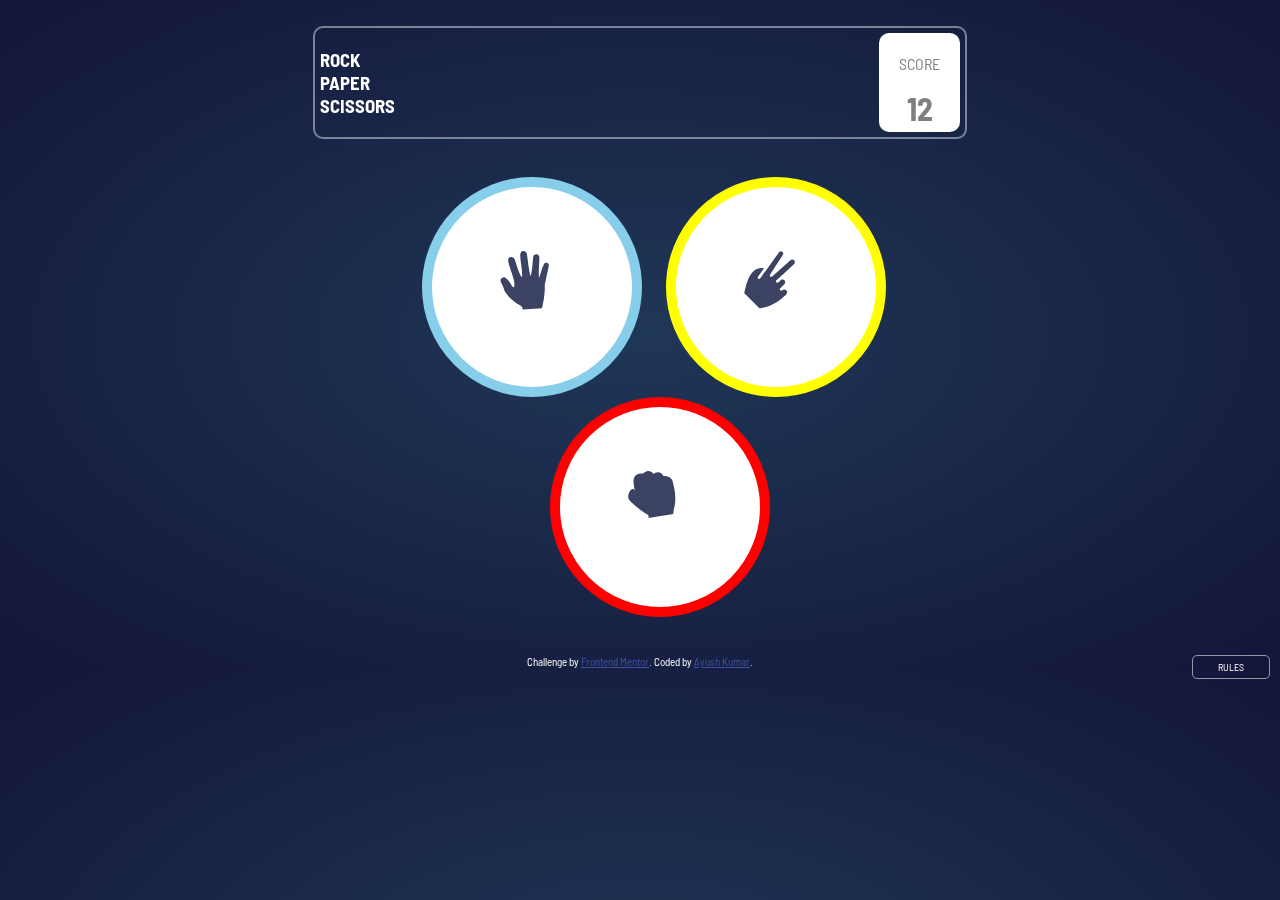
==== index.html @ 45ecbb99 "initial file" ====
<!DOCTYPE html>
<html lang="en">

<head>
  <meta charset="UTF-8">
  <meta name="viewport" content="width=device-width, initial-scale=1.0">
  <!-- displays site properly based on user's device -->

  <link rel="icon" type="image/png" sizes="32x32" href="./images/favicon-32x32.png">

  <title>Frontend Mentor | Rock, Paper, Scissors</title>

  <!-- Feel free to remove these styles or customise in your own stylesheet 👍 -->

  <!-- <link href="https://cdn.jsdelivr.net/npm/bootstrap@5.0.2/dist/css/bootstrap.min.css" rel="stylesheet"
    integrity="sha384-EVSTQN3/azprG1Anm3QDgpJLIm9Nao0Yz1ztcQTwFspd3yD65VohhpuuCOmLASjC" crossorigin="anonymous"> -->

  <link rel="stylesheet" href="css/styles.css">

  <!-- gooogle font -->
  <link rel="preconnect" href="https://fonts.googleapis.com">
  <link rel="preconnect" href="https://fonts.gstatic.com" crossorigin>
  <link href="https://fonts.googleapis.com/css2?family=Barlow+Semi+Condensed:wght@600;700&display=swap"
    rel="stylesheet">
</head>

<body>

  <header class="">
    <div class="score-board">

      <div class="">
        <h3>ROCK</h3>
        <h3>PAPER</h3>
        <h3>SCISSORS</h3>
      </div>

      <div class="">
        <div class="score-box">
          <p>SCORE</p>
          <h1>12</h1>
        </div>
      </div>

    </div>
  </header>

  <section id="mid-area" class="step1">
    <div class="text">
      <span class="you-text">YOU PICKED</span>
      <span class="house-text">THE HOUSE PICKED</span>
    </div>
    <div id="text-win-lose">
      <h2 class="disabled win-text">YOU WIN</h2>
      <h2 class="disabled lose-text">YOU LOSE</h2>
      <h2 class="btn" type="button">PLAY AGAIN</h2>
    </div>

    <div id="paper" class="forUser paper-pos paper-cir circle-size-1">
      <span class="icon-img">
        <svg xmlns="http://www.w3.org/2000/svg" width="49" height="59">
          <path fill="#3B4262"
            d="M47.125 11.832a2.922 2.922 0 00-1.232-.198c-.57.04-1.029.271-1.302.65-1.604 2.248-2.919 6.493-3.979 9.905-.486 1.577-1.14 3.688-1.612 4.69-.493-2.807.064-13.09.28-17.05l.003-.064c.15-2.751.17-3.234.138-3.446-.238-1.509-.843-2.5-1.799-2.943-.966-.45-2.22-.25-3.572.563-.677.41-.865 1.816-1.446 8.19l-.002.028c-.32 3.502-1.058 11.566-1.965 12.91-1.023-1.88-2.431-12.555-3.039-17.176-.425-3.236-.673-5.094-.84-5.655-.35-1.176-1.83-2.176-3.295-2.232-1.22-.06-2.22.56-2.698 1.638-.894.995-.578 4.292.41 12.102.47 3.718 1.44 11.395.83 12.257-1.219-.133-3.31-4.942-6.215-14.299-.816-2.62-1.068-3.408-1.318-3.753-.494-1.202-2.172-2.129-3.676-2.024a3.183 3.183 0 00-.377.049c-.787.156-2.584.881-2.2 4.226 1.06 4.637 2.213 8.041 3.331 11.346l.023.066c.669 1.98 1.302 3.85 1.89 5.925 1.385 4.9.846 7.94.84 7.975-.046.312-.143.503-.288.57a.556.556 0 01-.195.045c-.44.03-1.098-.26-1.437-.45-.776-1.482-4.636-8.544-8.134-9.524l-.126-.037-.127.012c-1.283.121-2.226.606-2.803 1.441-.914 1.32-.535 3.002-.444 3.34l.052.12c.028.051 2.834 5.165 3.268 7.544.374 2.04 2.311 4.25 3.869 6.026l.064.073c.508.58.946 1.083 1.292 1.548 4.519 4.713 11.665 8.677 11.723 8.71.892.657 1.387 1.293 1.44 1.84a.798.798 0 01-.16.58l-.155.162.988.96 18.853-1.324.804-3.684c2.486-10.402 1.967-19.272 1.958-19.33.01-.327.706-3.483 1.266-6.033l.017-.065c1.117-5.08 2.505-11.4 2.772-13.803.116-1.028-.542-1.972-1.675-2.401z" />
        </svg>
      </span>
    </div>
    <div id="scissor" class="forUser scissor-pos scissor-cir circle-size-1">
      <span class="icon-img">
        <svg xmlns="http://www.w3.org/2000/svg" width="51" height="58">
          <path fill="#3B4262"
            d="M13.971 25.702l6.012-8.415c-2.499-.415-7.088-.507-10.846 3.235C3.212 26.421.812 39.163.312 42.248L15.37 57.24c2.711-.232 14.713-1.827 26.279-13.34.122-.249 2.94-2.321.636-4.614-1.1-1.095-2.919-1.074-4.042.044-.572.57-1.461.577-2.021.02-.56-.557-.552-1.443.02-2.012l4.087-4.069c2.076-2.067.119-5.555-2.78-4.717l-3.345 2.851c-.611.53-1.52.439-2.022-.14-.519-.597-.408-1.503.183-2.013 11.687-10.208 9.98-8.979 17.5-15.995 2.809-2.329-.725-6.447-3.493-4.09L28.182 25.45c-.529.448-1.34.457-1.86-.02-.601-.517-.615-1.262-.222-1.85L38.787 3.944c1.854-2.5-1.795-5.277-3.749-2.757L16.28 27.307c-.452.65-1.364.8-1.985.345a1.377 1.377 0 01-.323-1.95z" />
        </svg>
      </span>
    </div>
    <div id="rock" class="forUser rock-pos rock-cir circle-size-1">
      <span class="icon-img">
        <svg xmlns="http://www.w3.org/2000/svg" width="48" height="48">
          <path fill="#3B4262"
            d="M45.06 12.22c-.642-8.096-9.734-7.269-9.734-7.269-3.837-6.765-9.832-1.865-9.832-1.865-4.606-6.63-10.38-.486-10.38-.486-9.957-1.074-9.571 7.066-9.571 7.066-.234 2.588 1.403 10.593 1.403 10.593-1.477-4.614-4.68-.784-4.68-.784-3.94 6.078-.975 9.405-.975 9.405 5.33 6.246 16.688 13.743 16.688 13.743 4.113 2.356 2.373 4.457 2.373 4.457l24.876-4.11.571-4.718c3.782-11.436-.739-26.032-.739-26.032z" />
        </svg>
      </span>
    </div>

    <!-- for computer choice -->
    <div class="disabled dark-cir step-2-right"></div>

    <div id="paper-c" class="forCom disabled paper-cir circle-size-2">
      <span class="icon-img-2">
        <svg xmlns="http://www.w3.org/2000/svg" width="49" height="59">
          <path fill="#3B4262"
            d="M47.125 11.832a2.922 2.922 0 00-1.232-.198c-.57.04-1.029.271-1.302.65-1.604 2.248-2.919 6.493-3.979 9.905-.486 1.577-1.14 3.688-1.612 4.69-.493-2.807.064-13.09.28-17.05l.003-.064c.15-2.751.17-3.234.138-3.446-.238-1.509-.843-2.5-1.799-2.943-.966-.45-2.22-.25-3.572.563-.677.41-.865 1.816-1.446 8.19l-.002.028c-.32 3.502-1.058 11.566-1.965 12.91-1.023-1.88-2.431-12.555-3.039-17.176-.425-3.236-.673-5.094-.84-5.655-.35-1.176-1.83-2.176-3.295-2.232-1.22-.06-2.22.56-2.698 1.638-.894.995-.578 4.292.41 12.102.47 3.718 1.44 11.395.83 12.257-1.219-.133-3.31-4.942-6.215-14.299-.816-2.62-1.068-3.408-1.318-3.753-.494-1.202-2.172-2.129-3.676-2.024a3.183 3.183 0 00-.377.049c-.787.156-2.584.881-2.2 4.226 1.06 4.637 2.213 8.041 3.331 11.346l.023.066c.669 1.98 1.302 3.85 1.89 5.925 1.385 4.9.846 7.94.84 7.975-.046.312-.143.503-.288.57a.556.556 0 01-.195.045c-.44.03-1.098-.26-1.437-.45-.776-1.482-4.636-8.544-8.134-9.524l-.126-.037-.127.012c-1.283.121-2.226.606-2.803 1.441-.914 1.32-.535 3.002-.444 3.34l.052.12c.028.051 2.834 5.165 3.268 7.544.374 2.04 2.311 4.25 3.869 6.026l.064.073c.508.58.946 1.083 1.292 1.548 4.519 4.713 11.665 8.677 11.723 8.71.892.657 1.387 1.293 1.44 1.84a.798.798 0 01-.16.58l-.155.162.988.96 18.853-1.324.804-3.684c2.486-10.402 1.967-19.272 1.958-19.33.01-.327.706-3.483 1.266-6.033l.017-.065c1.117-5.08 2.505-11.4 2.772-13.803.116-1.028-.542-1.972-1.675-2.401z" />
        </svg>
      </span>
    </div>
    <div id="scissor-c" class="forCom disabled scissor-cir circle-size-2">
      <span class="icon-img-2">
        <svg xmlns="http://www.w3.org/2000/svg" width="51" height="58">
          <path fill="#3B4262"
            d="M13.971 25.702l6.012-8.415c-2.499-.415-7.088-.507-10.846 3.235C3.212 26.421.812 39.163.312 42.248L15.37 57.24c2.711-.232 14.713-1.827 26.279-13.34.122-.249 2.94-2.321.636-4.614-1.1-1.095-2.919-1.074-4.042.044-.572.57-1.461.577-2.021.02-.56-.557-.552-1.443.02-2.012l4.087-4.069c2.076-2.067.119-5.555-2.78-4.717l-3.345 2.851c-.611.53-1.52.439-2.022-.14-.519-.597-.408-1.503.183-2.013 11.687-10.208 9.98-8.979 17.5-15.995 2.809-2.329-.725-6.447-3.493-4.09L28.182 25.45c-.529.448-1.34.457-1.86-.02-.601-.517-.615-1.262-.222-1.85L38.787 3.944c1.854-2.5-1.795-5.277-3.749-2.757L16.28 27.307c-.452.65-1.364.8-1.985.345a1.377 1.377 0 01-.323-1.95z" />
        </svg>
      </span>
    </div>
    <div id="rock-c" class="forCom disabled rock-cir circle-size-2">
      <span class="icon-img-2">
        <svg xmlns="http://www.w3.org/2000/svg" width="48" height="48">
          <path fill="#3B4262"
            d="M45.06 12.22c-.642-8.096-9.734-7.269-9.734-7.269-3.837-6.765-9.832-1.865-9.832-1.865-4.606-6.63-10.38-.486-10.38-.486-9.957-1.074-9.571 7.066-9.571 7.066-.234 2.588 1.403 10.593 1.403 10.593-1.477-4.614-4.68-.784-4.68-.784-3.94 6.078-.975 9.405-.975 9.405 5.33 6.246 16.688 13.743 16.688 13.743 4.113 2.356 2.373 4.457 2.373 4.457l24.876-4.11.571-4.718c3.782-11.436-.739-26.032-.739-26.032z" />
        </svg>
      </span>
    </div>
  </section>

  <div class="model">
    <span id="close-btn">&times;</span>
    <svg xmlns="http://www.w3.org/2000/svg" width="304" height="270">
      <defs>
        <linearGradient id="a" x1="50%" x2="50%" y1="0%" y2="100%">
          <stop offset="0%" stop-color="#FFF" stop-opacity=".097" />
          <stop offset="100%" stop-color="#FFF" stop-opacity="0" />
        </linearGradient>
        <linearGradient id="b" x1="50%" x2="50%" y1="0%" y2="100%">
          <stop offset="0%" stop-color="#FFF" stop-opacity=".097" />
          <stop offset="100%" stop-color="#FFF" stop-opacity="0" />
        </linearGradient>
      </defs>
      <g fill="none" fill-rule="evenodd">
        <ellipse cx="53.189" cy="54.815" fill="#B1B4C5" rx="53.189" ry="54.815" />
        <ellipse cx="53.189" cy="52.385" fill="url(#a)" rx="53.189" ry="52.385" />
        <g transform="translate(12.357 12.421)">
          <ellipse cx="40.832" cy="41.044" fill="#E1E4ED" rx="40.832" ry="41.044" />
          <path fill="#8A90AC" fill-rule="nonzero"
            d="M56.697 30.417a2.125 2.125 0 00-.904-.146c-.417.03-.755.201-.955.481-1.177 1.666-2.141 4.81-2.919 7.337-.357 1.169-.836 2.733-1.183 3.475-.362-2.08.047-9.697.206-12.63l.002-.047c.11-2.038.125-2.396.1-2.553-.174-1.118-.618-1.852-1.319-2.18-.708-.333-1.629-.186-2.62.417-.497.303-.635 1.345-1.061 6.067l-.002.02c-.235 2.595-.776 8.568-1.441 9.563-.75-1.392-1.784-9.3-2.23-12.722-.312-2.397-.494-3.774-.616-4.19-.257-.87-1.343-1.611-2.418-1.653-.895-.044-1.629.415-1.98 1.214-.655.736-.423 3.179.302 8.964.344 2.754 1.056 8.441.608 9.08-.893-.099-2.427-3.661-4.559-10.592-.598-1.942-.783-2.525-.967-2.78-.362-.891-1.593-1.578-2.696-1.5a2.314 2.314 0 00-.277.036c-.578.116-1.896.653-1.615 3.13.779 3.435 1.624 5.957 2.445 8.405l.016.05c.491 1.465.955 2.85 1.387 4.388 1.016 3.63.621 5.882.616 5.907-.034.232-.105.374-.211.423a.405.405 0 01-.143.033c-.322.023-.805-.193-1.055-.333-.568-1.098-3.4-6.33-5.967-7.055L25.15 41l-.093.008c-.942.09-1.634.45-2.057 1.068-.67.978-.393 2.224-.325 2.474l.038.09c.02.037 2.079 3.825 2.397 5.587.275 1.511 1.696 3.148 2.838 4.464l.047.054c.373.43.695.802.948 1.146 3.316 3.492 8.558 6.428 8.601 6.452.654.487 1.018.958 1.056 1.363a.595.595 0 01-.117.43l-.114.12.725.711 13.832-.98.59-2.73c1.823-7.705 1.442-14.275 1.436-14.319.007-.242.518-2.58.93-4.468l.011-.048c.82-3.763 1.838-8.444 2.034-10.225.085-.761-.398-1.46-1.23-1.779z" />
        </g>
        <g transform="translate(196)">
          <ellipse cx="53.686" cy="54.815" fill="#B1B4C5" rx="53.686" ry="54.815" />
          <ellipse cx="53.686" cy="52.385" fill="url(#b)" rx="53.686" ry="52.385" />
          <g transform="translate(12.473 12.421)">
            <ellipse cx="41.214" cy="41.044" fill="#E1E4ED" rx="41.214" ry="41.044" />
            <path fill="#8A90AC" fill-rule="nonzero"
              d="M30.455 40.692l4.451-6.234c-1.85-.307-5.248-.375-8.031 2.397-4.388 4.37-6.165 13.809-6.535 16.093l11.15 11.105c2.008-.17 10.896-1.353 19.46-9.881.09-.184 2.177-1.72.471-3.418-.814-.81-2.162-.796-2.993.033a1.051 1.051 0 01-1.497.015 1.04 1.04 0 01.015-1.49l3.026-3.014c1.538-1.532.089-4.116-2.058-3.495l-2.477 2.112a1.065 1.065 0 01-1.497-.103c-.384-.443-.302-1.114.135-1.492 8.654-7.562 7.39-6.65 12.958-11.848 2.08-1.725-.536-4.776-2.586-3.03L40.978 40.506a1.051 1.051 0 01-1.378-.015c-.445-.383-.455-.934-.164-1.37l9.395-14.545c1.373-1.852-1.33-3.91-2.776-2.042L32.164 41.881a1.05 1.05 0 01-1.47.255 1.02 1.02 0 01-.24-1.444z" />
          </g>
        </g>
        <g transform="translate(98 160)">
          <ellipse cx="53.686" cy="54.815" fill="#B1B4C5" rx="53.686" ry="54.815" />
          <ellipse cx="53.686" cy="52.385" fill="url(#b)" rx="53.686" ry="52.385" />
          <g transform="translate(12.473 12.421)">
            <ellipse cx="41.214" cy="41.044" fill="#E1E4ED" rx="41.214" ry="41.044" />
            <path fill="#8A90AC" fill-rule="nonzero"
              d="M57.179 35.15c-.475-5.997-7.208-5.385-7.208-5.385-2.842-5.01-7.281-1.381-7.281-1.381-3.41-4.911-7.687-.36-7.687-.36-7.373-.796-7.087 5.234-7.087 5.234-.173 1.917 1.04 7.847 1.04 7.847-1.094-3.418-3.467-.581-3.467-.581-2.917 4.502-.721 6.967-.721 6.967 3.947 4.626 12.357 10.18 12.357 10.18 3.046 1.745 1.757 3.3 1.757 3.3l18.42-3.044.424-3.494c2.8-8.472-.547-19.284-.547-19.284z" />
          </g>
        </g><text fill="#B1B4C5" font-family="BarlowSemiCondensed-Bold, Barlow Semi Condensed" font-size="13"
          font-style="condensed" font-weight="bold">
          <tspan x="134" y="31">BEATS</tspan>
        </text><text fill="#B1B4C5" font-family="BarlowSemiCondensed-Bold, Barlow Semi Condensed" font-size="13"
          font-style="condensed" font-weight="bold">
          <tspan x="40" y="147">BEATS</tspan>
        </text><text fill="#B1B4C5" font-family="BarlowSemiCondensed-Bold, Barlow Semi Condensed" font-size="13"
          font-style="condensed" font-weight="bold">
          <tspan x="235" y="147">BEATS</tspan>
        </text>
        <g fill="#B1B4C5" transform="matrix(-1 0 0 1 177 39)">
          <rect width="50" height="4" y="10" rx="2" />
          <path
            d="M41.963 2.015l8.59 8.728c.716.727.71 1.896-.013 2.616a1.833 1.833 0 01-2.6-.013l-8.59-8.728a1.855 1.855 0 01.013-2.616 1.833 1.833 0 012.6.013z" />
          <path
            d="M39.35 19.382l8.59-8.728a1.833 1.833 0 012.6-.013c.723.72.729 1.889.013 2.616l-8.59 8.728a1.833 1.833 0 01-2.6.013 1.855 1.855 0 01-.013-2.616z" />
        </g>
        <g fill="#B1B4C5" transform="scale(1 -1) rotate(-55 -82.574 -131.195)">
          <rect width="50" height="4" y="10" rx="2" />
          <path
            d="M41.963 2.015l8.59 8.728c.716.727.71 1.896-.013 2.616a1.833 1.833 0 01-2.6-.013l-8.59-8.728a1.855 1.855 0 01.013-2.616 1.833 1.833 0 012.6.013z" />
          <path
            d="M39.35 19.382l8.59-8.728a1.833 1.833 0 012.6-.013c.723.72.729 1.889.013 2.616l-8.59 8.728a1.833 1.833 0 01-2.6.013 1.855 1.855 0 01-.013-2.616z" />
        </g>
        <g fill="#B1B4C5" transform="rotate(-55 240.022 -103.651)">
          <rect width="50" height="4" y="10" rx="2" />
          <path
            d="M41.963 2.015l8.59 8.728c.716.727.71 1.896-.013 2.616a1.833 1.833 0 01-2.6-.013l-8.59-8.728a1.855 1.855 0 01.013-2.616 1.833 1.833 0 012.6.013z" />
          <path
            d="M39.35 19.382l8.59-8.728a1.833 1.833 0 012.6-.013c.723.72.729 1.889.013 2.616l-8.59 8.728a1.833 1.833 0 01-2.6.013 1.855 1.855 0 01-.013-2.616z" />
        </g>
      </g>
    </svg>
  </div>

  <div id="overlayer"></div>
  <footer id="rule">
    <span>RULES</span>
  </footer>
  <footer class="attribution">
    Challenge by <a href="https://www.frontendmentor.io?ref=challenge" target="_blank">Frontend Mentor</a>.
    Coded by <a href="#">Ayush Kumar</a>.
  </footer>

</body>
<script src="index.js"></script>

</html>
---- css/styles.css ----
body {
    background-image: radial-gradient(hsl(214, 47%, 23%), hsl(237, 49%, 15%));
    color: white;
    margin: 0;
    font-family: 'Barlow Semi Condensed', sans-serif;
}

h3,
h2,
h1 {
    font-weight: 700;
    margin: 0;
}

.score-board {
    margin: 2% auto;
    padding: 5px;
    max-width: 50%;
    border: 2px solid rgba(255, 255, 255, 0.438);
    border-radius: 10px;
    display: flex;
    justify-content: space-between;
    align-items: center;
}

.score-box {
    padding: 5px 20px;
    background-color: white;
    color: gray;
    text-align: center;
    border-radius: 10px;
}

/* - Scissors Gradient: hsl(39, 89%, 49%) to hsl(40, 84%, 53%)
- Paper Gradient: hsl(230, 89%, 62%) to hsl(230, 89%, 65%)
- Rock Gradient: hsl(349, 71%, 52%) to hsl(349, 70%, 56%) */

.circle-size-1 {
    cursor: pointer;
    position: relative;
    background-color: white;
    display: inline-block;
    width: 12.5rem;
    height: 12.5rem;
    border: 10px solid;
    border-radius: 100%;
    transition: 500ms;
}

.circle-size-1:hover {
    background-color: rgba(255, 255, 255, 0.85);
}

.circle-size-2:hover {
    background-color: rgba(255, 255, 255, 0.85);
}

.circle-size-2 {
    position: relative;
    background-color: white;
    width: 18.75rem;
    height: 18.75rem;
    border: 15px solid;
    border-radius: 100%;
    transition: 500ms;
}

.dark-cir {
    position: relative;
    background-color: rgba(82, 80, 80, 0.664);
    width: 18.75rem;
    height: 18.75rem;
    border-radius: 100%;
    transition: 500ms;
}

.icon-img {
    position: absolute;
    left: 34%;
    top: 32%;
}

.icon-img-2 {
    position: absolute;
    left: 40%;
    top: 38%;
}

.paper-cir {
    border-color: skyblue;
    cursor: pointer;
}

.scissor-cir {
    border-color: yellow;
    cursor: pointer;
}

.rock-cir {
    border-color: red;
    cursor: pointer;
}

/* step 1 interface */
.step1 {
    /* background: url("data:image/svg+xml,%3Csvg xmlns='http://www.w3.org/2000/svg'%3E%3Cpath stroke='%23000' stroke-width='15' fill='none' opacity='.2' d='M156.5 262 300 8H13z'/%3E%3C/svg%3E") bottom center;
    background-repeat: no-repeat;
    background-position: center;
    background-size: cover;
    background-position-x: center;
    background-position: 50% 50%; */

    margin: 3% auto;
    max-width: 40%;
    display: grid;
    grid-template-columns: (2, 1fr);
}

.paper-pos {
    margin: 0 15%;
    grid-column: 1;
    grid-row: 2;
}

.scissor-pos {
    margin: 0 10%;
    grid-column: 2;
    grid-row: 2;
}

.rock-pos {
    grid-row: 3;
    margin: 0 65%;
}

/* step 2 interface */
.step-2 {
    margin: 3% auto;
    max-width: 50%;
    display: grid;
    grid-template-columns: (2, 1fr);
    gap: 10px;
}

.text {
    grid-row: 1;
    grid-column: 1/3;
    position: relative;
    height: 30px;
    font-weight: 600;
}

.you-text {
    position: absolute;
    left: 16%;
}

.house-text {
    position: absolute;
    right: 19%;
}

.step-2-left {
    grid-column: 1;
    grid-row: 2;
}

.step-2-right {
    grid-column: 2;
    grid-row: 2;
}

/* step 3 interface */
.step-3 {
    margin: 5% auto;
    max-width: 60%;
    display: grid;
    grid-template-columns: (3, 1fr);
    gap: 10px;
}

.text-2 {
    grid-column: 1/5;
}

.you-text.text-3 {
    left: 13.5%;
}

.house-text.text-3 {
    right: 14%;
}

.step-3-left {
    grid-column: 1;
    grid-row: 2;
}

#text-win-lose {
    margin-top: 40%;
    grid-column: 2;
    grid-row: 2;
    text-align: center;
}

.win-text {
    font-size: 2.5rem;
    font-weight: 700;
    text-align: center;
}

.lose-text {
    font-size: 2.5rem;
    font-weight: 700;
    text-align: center;
}

.step-3-right {
    grid-column: 3;
    grid-row: 2;
}

.btn {
    margin: 3%;
    border-radius: 8px;
    color: hsl(214, 47%, 23%);
    background: #ffffff;
    padding: 15px 40px 11px 40px;
}

.btn:hover {
    color: rgba(255, 34, 0, 0.66);
    text-decoration: none;
}

/* rule pop Up  */

.model {
    background-color: #fff;
    padding: 20px;
    border-radius: 5%;
    position: fixed;
    top: 50%;
    left: 50%;
    transform: translate(-50%, -50%);
    transition: 200ms ease-in-out;
    z-index: 10;
    opacity: 0;
}

.model.active {
    opacity: 1;
}

#overlayer {
    opacity: 0;
    background-color: rgba(0, 0, 0, 0.5);
    position: fixed;
    transition: 200ms ease-in-out;
    left: 0;
    right: 0;
    bottom: 0;
    top: 0;
    z-index: -1;
}

#overlayer.active {
    opacity: 1;
    cursor: pointer;
    z-index: 9;
}

#close-btn {
    cursor: pointer;
    font-size: 1.5rem;
    position: absolute;
    top: 0;
    right: 8px;
    color: black;
}

/* footer section */
#rule {
    border: 1px solid rgba(255, 255, 255, 0.548);
    border-radius: 5px;
    position: fixed;
    right: 10px;
    font-size: 10px;
    padding: 5px 25px;
    cursor: pointer;
    /* transition: 200ms ease-in-out; */
}

#rule:hover {
    border: 1px solid rgba(255, 255, 255, 1);
    padding: 5px 27px;
}

.attribution {
    font-size: 11px;
    text-align: center;
}

.attribution a {
    color: hsl(228, 45%, 44%);
}

.disabled {
    display: none;
}

@media (max-width:1200px) {
    .score-board {
        max-width: 90%;
    }

    .step1 {
        max-width: 80%;
    }

    .step-2 {
        max-width: 90%;
    }

    .step-3 {
        max-width: 95%;
    }

    .circle-size-2 {
        width: 16rem;
        height: 16rem;
        border: 1rem solid;
    }

    .paper-cir {
        border-color: skyblue;
    }

    .scissor-cir {
        border-color: yellow;
    }

    .rock-cir {
        border-color: red;
    }

    #text-win-lose {
        margin: 0 auto;
        font-size: 1rem;
        /* grid-column: auto; */
        grid-row: 3;
        text-align: center;
        display: flex;
        justify-content: center;
    }

    .win-text {
        font-size: 2rem;
        font-weight: 700;
        /* text-align: center; */
    }

    .lose-text {
        font-size: 2rem;
        font-weight: 700;
        /* text-align: center; */
    }

    .btn {
        color: hsl(214, 47%, 23%);
        padding: 1rem 2rem;
    }
}
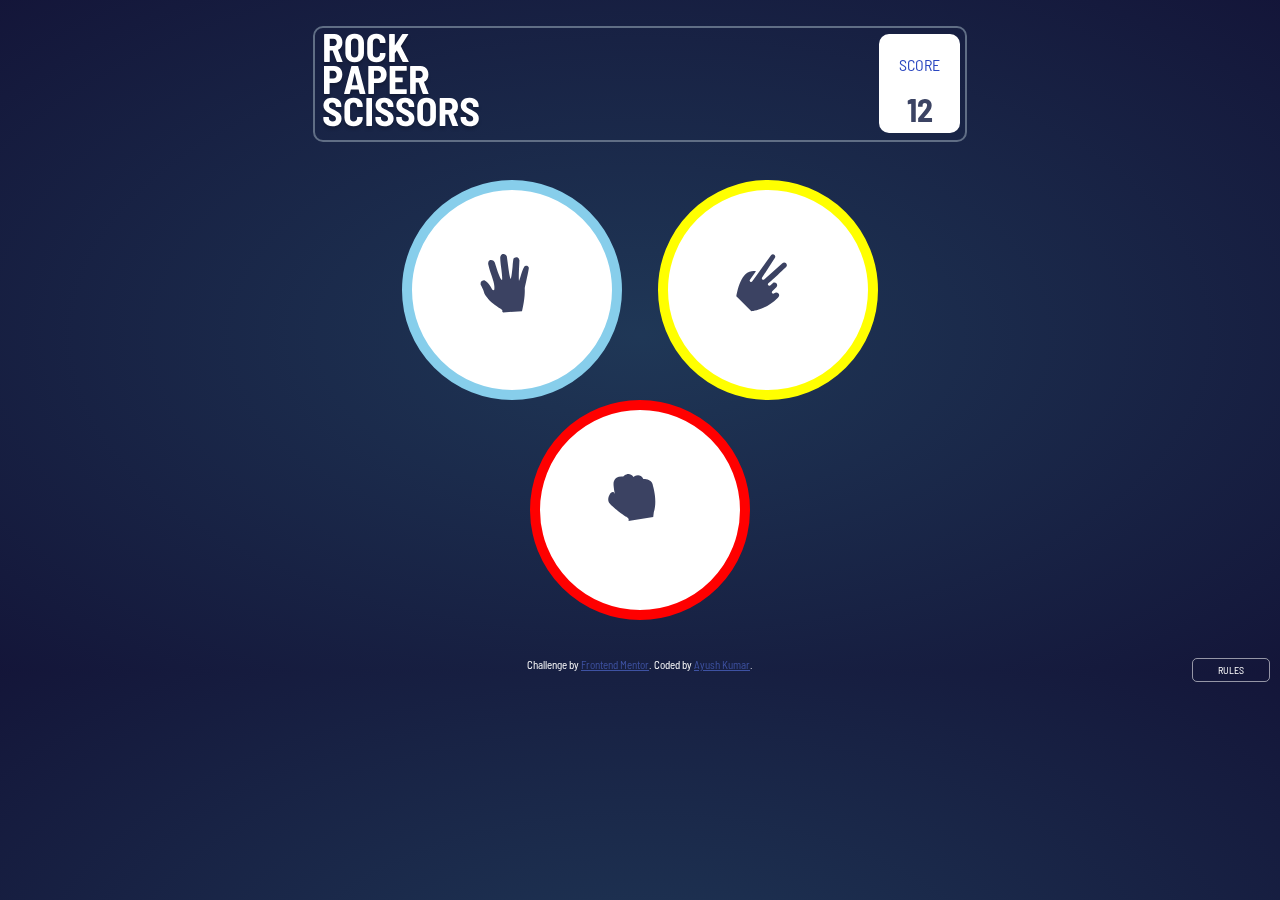
==== commit d7b14fea: "added flex and clean some ui" ====
--- a/index.html
+++ b/index.html
@@ -30,9 +30,21 @@
     <div class="score-board">
 
       <div class="">
-        <h3>ROCK</h3>
-        <h3>PAPER</h3>
-        <h3>SCISSORS</h3>
+        <svg xmlns="http://www.w3.org/2000/svg" xmlns:xlink="http://www.w3.org/1999/xlink" width="162" height="99">
+          <defs>
+            <filter id="a" width="107.7%" height="112.9%" x="-3.9%" y="-3.2%" filterUnits="objectBoundingBox">
+              <feOffset dy="3" in="SourceAlpha" result="shadowOffsetOuter1" />
+              <feGaussianBlur in="shadowOffsetOuter1" result="shadowBlurOuter1" stdDeviation="1.5" />
+              <feColorMatrix in="shadowBlurOuter1" values="0 0 0 0 0 0 0 0 0 0 0 0 0 0 0 0 0 0 0.196705638 0" />
+            </filter>
+            <path id="b"
+              d="M39.28 56a.463.463 0 00.34-.14.463.463 0 00.14-.34V44.6c0-.133.067-.2.2-.2h2.52c.08 0 .147.053.2.16l4.04 11.04c.08.267.267.4.56.4h4.88c.293 0 .44-.12.44-.36a.445.445 0 00-.04-.2L48 43.96c-.053-.133-.013-.227.12-.28 1.36-.613 2.413-1.547 3.16-2.8.747-1.253 1.12-2.733 1.12-4.44 0-1.653-.333-3.12-1-4.4a7.203 7.203 0 00-2.84-2.98c-1.227-.707-2.627-1.06-4.2-1.06H34.6a.463.463 0 00-.34.14.463.463 0 00-.14.34v27.04c0 .133.047.247.14.34.093.093.207.14.34.14h4.68zm4.16-15.92h-3.48c-.133 0-.2-.067-.2-.2v-6.84c0-.133.067-.2.2-.2h3.48c.987 0 1.787.327 2.4.98s.92 1.54.92 2.66c0 1.093-.307 1.967-.92 2.62s-1.413.98-2.4.98zm21.2 16.28c1.84 0 3.467-.373 4.88-1.12 1.413-.747 2.507-1.8 3.28-3.16.773-1.36 1.16-2.947 1.16-4.76V36.68c0-1.787-.387-3.36-1.16-4.72-.773-1.36-1.867-2.413-3.28-3.16-1.413-.747-3.04-1.12-4.88-1.12-1.84 0-3.46.373-4.86 1.12a8.003 8.003 0 00-3.26 3.16c-.773 1.36-1.16 2.933-1.16 4.72v10.64c0 1.813.387 3.4 1.16 4.76a8.003 8.003 0 003.26 3.16c1.4.747 3.02 1.12 4.86 1.12zm0-4.84c-1.093 0-1.973-.367-2.64-1.1-.667-.733-1-1.687-1-2.86V36.52c0-1.2.333-2.167 1-2.9.667-.733 1.547-1.1 2.64-1.1 1.12 0 2.013.367 2.68 1.1.667.733 1 1.7 1 2.9v11.04c0 1.173-.333 2.127-1 2.86-.667.733-1.56 1.1-2.68 1.1zm21.76 4.8c1.813 0 3.413-.353 4.8-1.06 1.387-.707 2.46-1.713 3.22-3.02.76-1.307 1.14-2.813 1.14-4.52v-.12a.463.463 0 00-.14-.34.463.463 0 00-.34-.14l-4.68-.2c-.32 0-.48.147-.48.44v.52c0 1.093-.32 1.967-.96 2.62-.64.653-1.493.98-2.56.98s-1.92-.327-2.56-.98c-.64-.653-.96-1.527-.96-2.62V36.16c0-1.093.32-1.973.96-2.64.64-.667 1.493-1 2.56-1s1.92.333 2.56 1c.64.667.96 1.547.96 2.64v.52c0 .293.16.44.48.44l4.68-.2a.436.436 0 00.34-.16.533.533 0 00.14-.36v-.2c0-1.707-.38-3.2-1.14-4.48-.76-1.28-1.833-2.273-3.22-2.98-1.387-.707-2.987-1.06-4.8-1.06-1.813 0-3.413.36-4.8 1.08-1.387.72-2.46 1.74-3.22 3.06-.76 1.32-1.14 2.847-1.14 4.58v11.12c0 1.76.38 3.307 1.14 4.64a7.716 7.716 0 003.22 3.08c1.387.72 2.987 1.08 4.8 1.08zm17.92-.32a.463.463 0 00.34-.14.463.463 0 00.14-.34v-8c0-.053.027-.133.08-.24l1.8-2.6c.053-.08.107-.12.16-.12.053 0 .093.04.12.12l5.68 10.96c.133.24.32.36.56.36h5.12c.293 0 .44-.107.44-.32a.614.614 0 00-.08-.24l-7.84-15.12a.498.498 0 010-.28l7.4-11.48c.107-.16.127-.293.06-.4-.067-.107-.193-.16-.38-.16h-5.16a.627.627 0 00-.56.32l-7.16 10.88c-.027.08-.073.107-.14.08-.067-.027-.1-.08-.1-.16V28.48a.463.463 0 00-.14-.34.463.463 0 00-.34-.14h-4.68a.463.463 0 00-.34.14.463.463 0 00-.14.34v27.04c0 .133.047.247.14.34.093.093.207.14.34.14h4.68zM39.16 88a.463.463 0 00.34-.14.463.463 0 00.14-.34v-10.4c0-.133.067-.2.2-.2h4.32c1.6 0 3.02-.347 4.26-1.04a7.197 7.197 0 002.88-2.94c.68-1.267 1.02-2.727 1.02-4.38 0-1.68-.34-3.173-1.02-4.48-.68-1.307-1.64-2.32-2.88-3.04-1.24-.72-2.66-1.08-4.26-1.08h-9.68a.463.463 0 00-.34.14.463.463 0 00-.14.34v27.08c0 .133.047.247.14.34.093.093.207.14.34.14h4.68zm4.08-15.56h-3.4c-.133 0-.2-.067-.2-.2v-7.2c0-.133.067-.2.2-.2h3.4c1.04 0 1.873.347 2.5 1.04.627.693.94 1.627.94 2.8 0 1.147-.313 2.06-.94 2.74-.627.68-1.46 1.02-2.5 1.02zM59.36 88c.267 0 .44-.133.52-.4l.92-3.92c.027-.107.093-.16.2-.16h7.48c.107 0 .173.053.2.16l.92 3.92c.08.267.267.4.56.4h4.88c.293 0 .44-.12.44-.36l-.04-.16-7.2-27.08c-.08-.267-.267-.4-.56-.4h-5.8c-.293 0-.48.133-.56.4l-7.2 27.08c-.08.347.053.52.4.52h4.84zm8-8.84h-5.28a.266.266 0 01-.16-.06c-.053-.04-.067-.1-.04-.18l2.68-11.6c.027-.107.067-.16.12-.16.053 0 .093.053.12.16l2.76 11.6c.027.08.013.14-.04.18a.266.266 0 01-.16.06zM83.48 88a.463.463 0 00.34-.14.463.463 0 00.14-.34v-10.4c0-.133.067-.2.2-.2h4.32c1.6 0 3.02-.347 4.26-1.04a7.197 7.197 0 002.88-2.94c.68-1.267 1.02-2.727 1.02-4.38 0-1.68-.34-3.173-1.02-4.48-.68-1.307-1.64-2.32-2.88-3.04-1.24-.72-2.66-1.08-4.26-1.08H78.8a.463.463 0 00-.34.14.463.463 0 00-.14.34v27.08c0 .133.047.247.14.34.093.093.207.14.34.14h4.68zm4.08-15.56h-3.4c-.133 0-.2-.067-.2-.2v-7.2c0-.133.067-.2.2-.2h3.4c1.04 0 1.873.347 2.5 1.04.627.693.94 1.627.94 2.8 0 1.147-.313 2.06-.94 2.74-.627.68-1.46 1.02-2.5 1.02zM116.24 88a.463.463 0 00.34-.14.463.463 0 00.14-.34v-3.88a.463.463 0 00-.14-.34.463.463 0 00-.34-.14h-10.72c-.133 0-.2-.067-.2-.2v-6.44c0-.133.067-.2.2-.2h6.68a.463.463 0 00.34-.14.463.463 0 00.14-.34v-3.88a.463.463 0 00-.14-.34.463.463 0 00-.34-.14h-6.68c-.133 0-.2-.067-.2-.2v-6.24c0-.133.067-.2.2-.2h10.72a.463.463 0 00.34-.14.463.463 0 00.14-.34v-3.88a.463.463 0 00-.14-.34.463.463 0 00-.34-.14h-16.08a.463.463 0 00-.34.14.463.463 0 00-.14.34v27.04c0 .133.047.247.14.34.093.093.207.14.34.14h16.08zm9.04 0a.463.463 0 00.34-.14.463.463 0 00.14-.34V76.6c0-.133.067-.2.2-.2h2.52c.08 0 .147.053.2.16l4.04 11.04c.08.267.267.4.56.4h4.88c.293 0 .44-.12.44-.36a.445.445 0 00-.04-.2L134 75.96c-.053-.133-.013-.227.12-.28 1.36-.613 2.413-1.547 3.16-2.8.747-1.253 1.12-2.733 1.12-4.44 0-1.653-.333-3.12-1-4.4a7.203 7.203 0 00-2.84-2.98c-1.227-.707-2.627-1.06-4.2-1.06h-9.76a.463.463 0 00-.34.14.463.463 0 00-.14.34v27.04c0 .133.047.247.14.34.093.093.207.14.34.14h4.68zm4.16-15.92h-3.48c-.133 0-.2-.067-.2-.2v-6.84c0-.133.067-.2.2-.2h3.48c.987 0 1.787.327 2.4.98s.92 1.54.92 2.66c0 1.093-.307 1.967-.92 2.62s-1.413.98-2.4.98zm-86.92 48.24c2.72 0 4.9-.713 6.54-2.14 1.64-1.427 2.46-3.353 2.46-5.78 0-1.36-.293-2.52-.88-3.48a8.124 8.124 0 00-2.18-2.38c-.867-.627-2.073-1.367-3.62-2.22l-.84-.48c-1.36-.667-2.373-1.207-3.04-1.62-.667-.413-1.16-.847-1.48-1.3-.32-.453-.48-.987-.48-1.6 0-.88.273-1.567.82-2.06.547-.493 1.3-.74 2.26-.74 1.147 0 2.053.32 2.72.96.667.64 1 1.44 1 2.4v.72c0 .133.047.247.14.34.093.093.207.14.34.14h4.6a.463.463 0 00.34-.14.463.463 0 00.14-.34v-.8c0-1.6-.387-3.013-1.16-4.24-.773-1.227-1.853-2.18-3.24-2.86-1.387-.68-2.973-1.02-4.76-1.02-1.707 0-3.227.313-4.56.94-1.333.627-2.367 1.52-3.1 2.68-.733 1.16-1.1 2.513-1.1 4.06 0 1.547.36 2.867 1.08 3.96.72 1.093 1.587 1.987 2.6 2.68 1.013.693 2.32 1.44 3.92 2.24 1.307.667 2.273 1.193 2.9 1.58.627.387 1.113.8 1.46 1.24.347.44.52.967.52 1.58 0 .827-.273 1.507-.82 2.04-.547.533-1.34.8-2.38.8-1.173 0-2.107-.313-2.8-.94-.693-.627-1.04-1.407-1.04-2.34v-.76a.463.463 0 00-.14-.34.463.463 0 00-.34-.14h-4.6a.463.463 0 00-.34.14.463.463 0 00-.14.34v1.04c0 1.547.38 2.913 1.14 4.1.76 1.187 1.833 2.107 3.22 2.76 1.387.653 3 .98 4.84.98zm21.08 0c1.813 0 3.413-.353 4.8-1.06 1.387-.707 2.46-1.713 3.22-3.02.76-1.307 1.14-2.813 1.14-4.52v-.12a.463.463 0 00-.14-.34.463.463 0 00-.34-.14l-4.68-.2c-.32 0-.48.147-.48.44v.52c0 1.093-.32 1.967-.96 2.62-.64.653-1.493.98-2.56.98s-1.92-.327-2.56-.98c-.64-.653-.96-1.527-.96-2.62v-11.72c0-1.093.32-1.973.96-2.64.64-.667 1.493-1 2.56-1s1.92.333 2.56 1c.64.667.96 1.547.96 2.64v.52c0 .293.16.44.48.44l4.68-.2a.436.436 0 00.34-.16.533.533 0 00.14-.36v-.2c0-1.707-.38-3.2-1.14-4.48-.76-1.28-1.833-2.273-3.22-2.98-1.387-.707-2.987-1.06-4.8-1.06-1.813 0-3.413.36-4.8 1.08-1.387.72-2.46 1.74-3.22 3.06-.76 1.32-1.14 2.847-1.14 4.58v11.12c0 1.76.38 3.307 1.14 4.64a7.716 7.716 0 003.22 3.08c1.387.72 2.987 1.08 4.8 1.08zm17.92-.32a.463.463 0 00.34-.14.463.463 0 00.14-.34V92.48a.463.463 0 00-.14-.34.463.463 0 00-.34-.14h-4.68a.463.463 0 00-.34.14.463.463 0 00-.14.34v27.04c0 .133.047.247.14.34.093.093.207.14.34.14h4.68zm13.08.32c2.72 0 4.9-.713 6.54-2.14 1.64-1.427 2.46-3.353 2.46-5.78 0-1.36-.293-2.52-.88-3.48a8.124 8.124 0 00-2.18-2.38c-.867-.627-2.073-1.367-3.62-2.22l-.84-.48c-1.36-.667-2.373-1.207-3.04-1.62-.667-.413-1.16-.847-1.48-1.3-.32-.453-.48-.987-.48-1.6 0-.88.273-1.567.82-2.06.547-.493 1.3-.74 2.26-.74 1.147 0 2.053.32 2.72.96.667.64 1 1.44 1 2.4v.72c0 .133.047.247.14.34.093.093.207.14.34.14h4.6a.463.463 0 00.34-.14.463.463 0 00.14-.34v-.8c0-1.6-.387-3.013-1.16-4.24-.773-1.227-1.853-2.18-3.24-2.86-1.387-.68-2.973-1.02-4.76-1.02-1.707 0-3.227.313-4.56.94-1.333.627-2.367 1.52-3.1 2.68-.733 1.16-1.1 2.513-1.1 4.06 0 1.547.36 2.867 1.08 3.96.72 1.093 1.587 1.987 2.6 2.68 1.013.693 2.32 1.44 3.92 2.24 1.307.667 2.273 1.193 2.9 1.58.627.387 1.113.8 1.46 1.24.347.44.52.967.52 1.58 0 .827-.273 1.507-.82 2.04-.547.533-1.34.8-2.38.8-1.173 0-2.107-.313-2.8-.94-.693-.627-1.04-1.407-1.04-2.34v-.76a.463.463 0 00-.14-.34.463.463 0 00-.34-.14h-4.6a.463.463 0 00-.34.14.463.463 0 00-.14.34v1.04c0 1.547.38 2.913 1.14 4.1.76 1.187 1.833 2.107 3.22 2.76 1.387.653 3 .98 4.84.98zm20.8 0c2.72 0 4.9-.713 6.54-2.14 1.64-1.427 2.46-3.353 2.46-5.78 0-1.36-.293-2.52-.88-3.48a8.124 8.124 0 00-2.18-2.38c-.867-.627-2.073-1.367-3.62-2.22l-.84-.48c-1.36-.667-2.373-1.207-3.04-1.62-.667-.413-1.16-.847-1.48-1.3-.32-.453-.48-.987-.48-1.6 0-.88.273-1.567.82-2.06.547-.493 1.3-.74 2.26-.74 1.147 0 2.053.32 2.72.96.667.64 1 1.44 1 2.4v.72c0 .133.047.247.14.34.093.093.207.14.34.14h4.6a.463.463 0 00.34-.14.463.463 0 00.14-.34v-.8c0-1.6-.387-3.013-1.16-4.24-.773-1.227-1.853-2.18-3.24-2.86-1.387-.68-2.973-1.02-4.76-1.02-1.707 0-3.227.313-4.56.94-1.333.627-2.367 1.52-3.1 2.68-.733 1.16-1.1 2.513-1.1 4.06 0 1.547.36 2.867 1.08 3.96.72 1.093 1.587 1.987 2.6 2.68 1.013.693 2.32 1.44 3.92 2.24 1.307.667 2.273 1.193 2.9 1.58.627.387 1.113.8 1.46 1.24.347.44.52.967.52 1.58 0 .827-.273 1.507-.82 2.04-.547.533-1.34.8-2.38.8-1.173 0-2.107-.313-2.8-.94-.693-.627-1.04-1.407-1.04-2.34v-.76a.463.463 0 00-.14-.34.463.463 0 00-.34-.14h-4.6a.463.463 0 00-.34.14.463.463 0 00-.14.34v1.04c0 1.547.38 2.913 1.14 4.1.76 1.187 1.833 2.107 3.22 2.76 1.387.653 3 .98 4.84.98zm21.2.04c1.84 0 3.467-.373 4.88-1.12 1.413-.747 2.507-1.8 3.28-3.16.773-1.36 1.16-2.947 1.16-4.76v-10.64c0-1.787-.387-3.36-1.16-4.72-.773-1.36-1.867-2.413-3.28-3.16-1.413-.747-3.04-1.12-4.88-1.12-1.84 0-3.46.373-4.86 1.12a8.003 8.003 0 00-3.26 3.16c-.773 1.36-1.16 2.933-1.16 4.72v10.64c0 1.813.387 3.4 1.16 4.76a8.003 8.003 0 003.26 3.16c1.4.747 3.02 1.12 4.86 1.12zm0-4.84c-1.093 0-1.973-.367-2.64-1.1-.667-.733-1-1.687-1-2.86v-11.04c0-1.2.333-2.167 1-2.9.667-.733 1.547-1.1 2.64-1.1 1.12 0 2.013.367 2.68 1.1.667.733 1 1.7 1 2.9v11.04c0 1.173-.333 2.127-1 2.86-.667.733-1.56 1.1-2.68 1.1zm18.24 4.48a.463.463 0 00.34-.14.463.463 0 00.14-.34V108.6c0-.133.067-.2.2-.2h2.52c.08 0 .147.053.2.16l4.04 11.04c.08.267.267.4.56.4h4.88c.293 0 .44-.12.44-.36a.445.445 0 00-.04-.2l-4.56-11.48c-.053-.133-.013-.227.12-.28 1.36-.613 2.413-1.547 3.16-2.8.747-1.253 1.12-2.733 1.12-4.44 0-1.653-.333-3.12-1-4.4a7.203 7.203 0 00-2.84-2.98c-1.227-.707-2.627-1.06-4.2-1.06h-9.76a.463.463 0 00-.34.14.463.463 0 00-.14.34v27.04c0 .133.047.247.14.34.093.093.207.14.34.14h4.68zm4.16-15.92h-3.48c-.133 0-.2-.067-.2-.2v-6.84c0-.133.067-.2.2-.2H159c.987 0 1.787.327 2.4.98s.92 1.54.92 2.66c0 1.093-.307 1.967-.92 2.62s-1.413.98-2.4.98zm20.8 16.24c2.72 0 4.9-.713 6.54-2.14 1.64-1.427 2.46-3.353 2.46-5.78 0-1.36-.293-2.52-.88-3.48a8.124 8.124 0 00-2.18-2.38c-.867-.627-2.073-1.367-3.62-2.22l-.84-.48c-1.36-.667-2.373-1.207-3.04-1.62-.667-.413-1.16-.847-1.48-1.3-.32-.453-.48-.987-.48-1.6 0-.88.273-1.567.82-2.06.547-.493 1.3-.74 2.26-.74 1.147 0 2.053.32 2.72.96.667.64 1 1.44 1 2.4v.72c0 .133.047.247.14.34.093.093.207.14.34.14h4.6a.463.463 0 00.34-.14.463.463 0 00.14-.34v-.8c0-1.6-.387-3.013-1.16-4.24-.773-1.227-1.853-2.18-3.24-2.86-1.387-.68-2.973-1.02-4.76-1.02-1.707 0-3.227.313-4.56.94-1.333.627-2.367 1.52-3.1 2.68-.733 1.16-1.1 2.513-1.1 4.06 0 1.547.36 2.867 1.08 3.96.72 1.093 1.587 1.987 2.6 2.68 1.013.693 2.32 1.44 3.92 2.24 1.307.667 2.273 1.193 2.9 1.58.627.387 1.113.8 1.46 1.24.347.44.52.967.52 1.58 0 .827-.273 1.507-.82 2.04-.547.533-1.34.8-2.38.8-1.173 0-2.107-.313-2.8-.94-.693-.627-1.04-1.407-1.04-2.34v-.76a.463.463 0 00-.14-.34.463.463 0 00-.34-.14h-4.6a.463.463 0 00-.34.14.463.463 0 00-.14.34v1.04c0 1.547.38 2.913 1.14 4.1.76 1.187 1.833 2.107 3.22 2.76 1.387.653 3 .98 4.84.98z" />
+          </defs>
+          <g fill="none" transform="translate(-30 -27)">
+            <use fill="#000" filter="url(#a)" xlink:href="#b" />
+            <use fill="#FFF" xlink:href="#b" />
+          </g>
+        </svg>
       </div>
 
       <div class="">
@@ -45,18 +57,15 @@
     </div>
   </header>
 
-  <section id="mid-area" class="step1">
-    <div class="text">
-      <span class="you-text">YOU PICKED</span>
-      <span class="house-text">THE HOUSE PICKED</span>
-    </div>
-    <div id="text-win-lose">
-      <h2 class="disabled win-text">YOU WIN</h2>
-      <h2 class="disabled lose-text">YOU LOSE</h2>
-      <h2 class="btn" type="button">PLAY AGAIN</h2>
-    </div>
+  <div class="disabled who-picked">
+    <p>YOU PICKED</p>
+    <p> THE HOUSE PICKED</p>
+  </div>
+
+  <section id="mid-area" class="step-1">
 
     <div id="paper" class="forUser paper-pos paper-cir circle-size-1">
+      <h5 class="you-pick"></h5>
       <span class="icon-img">
         <svg xmlns="http://www.w3.org/2000/svg" width="49" height="59">
           <path fill="#3B4262"
@@ -73,6 +82,7 @@
       </span>
     </div>
     <div id="rock" class="forUser rock-pos rock-cir circle-size-1">
+      <h5 class="you-pick"></h5>
       <span class="icon-img">
         <svg xmlns="http://www.w3.org/2000/svg" width="48" height="48">
           <path fill="#3B4262"
@@ -80,11 +90,16 @@
         </svg>
       </span>
     </div>
-
+    <div class="disabled dark-cir"></div>
+
+    <div id="text-win-lose">
+      <h2 class="result-text">YOU WIN</h2>
+      <h2 class="btn" type="button">PLAY AGAIN</h2>
+    </div>
     <!-- for computer choice -->
-    <div class="disabled dark-cir step-2-right"></div>
 
     <div id="paper-c" class="forCom disabled paper-cir circle-size-2">
+      <h5 class="com-pick"></h5>
       <span class="icon-img-2">
         <svg xmlns="http://www.w3.org/2000/svg" width="49" height="59">
           <path fill="#3B4262"
@@ -93,6 +108,7 @@
       </span>
     </div>
     <div id="scissor-c" class="forCom disabled scissor-cir circle-size-2">
+      <h5 class="com-pick"></h5>
       <span class="icon-img-2">
         <svg xmlns="http://www.w3.org/2000/svg" width="51" height="58">
           <path fill="#3B4262"
@@ -101,6 +117,7 @@
       </span>
     </div>
     <div id="rock-c" class="forCom disabled rock-cir circle-size-2">
+      <h5 class="com-pick"></h5>
       <span class="icon-img-2">
         <svg xmlns="http://www.w3.org/2000/svg" width="48" height="48">
           <path fill="#3B4262"
--- a/css/styles.css
+++ b/css/styles.css
@@ -5,6 +5,10 @@
     font-family: 'Barlow Semi Condensed', sans-serif;
 }
 
+* {
+    transition: 500ms ease-in-out;
+}
+
 h3,
 h2,
 h1 {
@@ -16,7 +20,7 @@
     margin: 2% auto;
     padding: 5px;
     max-width: 50%;
-    border: 2px solid rgba(255, 255, 255, 0.438);
+    border: 2px solid hsl(217, 16%, 45%);
     border-radius: 10px;
     display: flex;
     justify-content: space-between;
@@ -26,9 +30,13 @@
 .score-box {
     padding: 5px 20px;
     background-color: white;
-    color: gray;
+    color: hsl(229, 25%, 31%);
     text-align: center;
     border-radius: 10px;
+}
+
+.score-box p {
+    color: hsl(229, 64%, 46%);
 }
 
 /* - Scissors Gradient: hsl(39, 89%, 49%) to hsl(40, 84%, 53%)
@@ -44,7 +52,6 @@
     height: 12.5rem;
     border: 10px solid;
     border-radius: 100%;
-    transition: 500ms;
 }
 
 .circle-size-1:hover {
@@ -88,21 +95,18 @@
 
 .paper-cir {
     border-color: skyblue;
-    cursor: pointer;
 }
 
 .scissor-cir {
     border-color: yellow;
-    cursor: pointer;
 }
 
 .rock-cir {
     border-color: red;
-    cursor: pointer;
 }
 
 /* step 1 interface */
-.step1 {
+.step-1 {
     /* background: url("data:image/svg+xml,%3Csvg xmlns='http://www.w3.org/2000/svg'%3E%3Cpath stroke='%23000' stroke-width='15' fill='none' opacity='.2' d='M156.5 262 300 8H13z'/%3E%3C/svg%3E") bottom center;
     background-repeat: no-repeat;
     background-position: center;
@@ -117,107 +121,56 @@
 }
 
 .paper-pos {
-    margin: 0 15%;
+    margin: auto;
     grid-column: 1;
     grid-row: 2;
 }
 
 .scissor-pos {
-    margin: 0 10%;
+    margin: auto;
     grid-column: 2;
     grid-row: 2;
 }
 
 .rock-pos {
+    margin: auto;
+    grid-column: 1/3;
     grid-row: 3;
-    margin: 0 65%;
 }
 
 /* step 2 interface */
+
+.who-picked {
+    margin: auto;
+    width: 55.5%;
+    display: flex;
+    justify-content: space-around;
+}
+
 .step-2 {
     margin: 3% auto;
     max-width: 50%;
-    display: grid;
-    grid-template-columns: (2, 1fr);
-    gap: 10px;
-}
-
-.text {
-    grid-row: 1;
-    grid-column: 1/3;
-    position: relative;
-    height: 30px;
-    font-weight: 600;
-}
-
-.you-text {
-    position: absolute;
-    left: 16%;
-}
-
-.house-text {
-    position: absolute;
-    right: 19%;
-}
-
-.step-2-left {
-    grid-column: 1;
-    grid-row: 2;
-}
-
-.step-2-right {
-    grid-column: 2;
-    grid-row: 2;
+    display: flex;
+    justify-content: space-between;
 }
 
 /* step 3 interface */
 .step-3 {
-    margin: 5% auto;
+    margin: 3% auto;
     max-width: 60%;
-    display: grid;
-    grid-template-columns: (3, 1fr);
-    gap: 10px;
-}
-
-.text-2 {
-    grid-column: 1/5;
-}
-
-.you-text.text-3 {
-    left: 13.5%;
-}
-
-.house-text.text-3 {
-    right: 14%;
-}
-
-.step-3-left {
-    grid-column: 1;
-    grid-row: 2;
+    display: flex;
+    justify-content: space-between;
+    align-items: center;
 }
 
 #text-win-lose {
-    margin-top: 40%;
-    grid-column: 2;
-    grid-row: 2;
-    text-align: center;
-}
-
-.win-text {
+    text-align: center;
+}
+
+.result-text {
     font-size: 2.5rem;
     font-weight: 700;
     text-align: center;
-}
-
-.lose-text {
-    font-size: 2.5rem;
-    font-weight: 700;
-    text-align: center;
-}
-
-.step-3-right {
-    grid-column: 3;
-    grid-row: 2;
 }
 
 .btn {
@@ -288,7 +241,7 @@
     font-size: 10px;
     padding: 5px 25px;
     cursor: pointer;
-    /* transition: 200ms ease-in-out; */
+    transition: 200ms ease-in-out;
 }
 
 #rule:hover {
@@ -315,7 +268,7 @@
     }
 
     .step1 {
-        max-width: 80%;
+        max-width: 90%;
     }
 
     .step-2 {
@@ -323,47 +276,16 @@
     }
 
     .step-3 {
-        max-width: 95%;
+        max-width: 90%;
     }
 
     .circle-size-2 {
         width: 16rem;
         height: 16rem;
-        border: 1rem solid;
-    }
-
-    .paper-cir {
-        border-color: skyblue;
-    }
-
-    .scissor-cir {
-        border-color: yellow;
-    }
-
-    .rock-cir {
-        border-color: red;
     }
 
     #text-win-lose {
-        margin: 0 auto;
         font-size: 1rem;
-        /* grid-column: auto; */
-        grid-row: 3;
-        text-align: center;
-        display: flex;
-        justify-content: center;
-    }
-
-    .win-text {
-        font-size: 2rem;
-        font-weight: 700;
-        /* text-align: center; */
-    }
-
-    .lose-text {
-        font-size: 2rem;
-        font-weight: 700;
-        /* text-align: center; */
     }
 
     .btn {
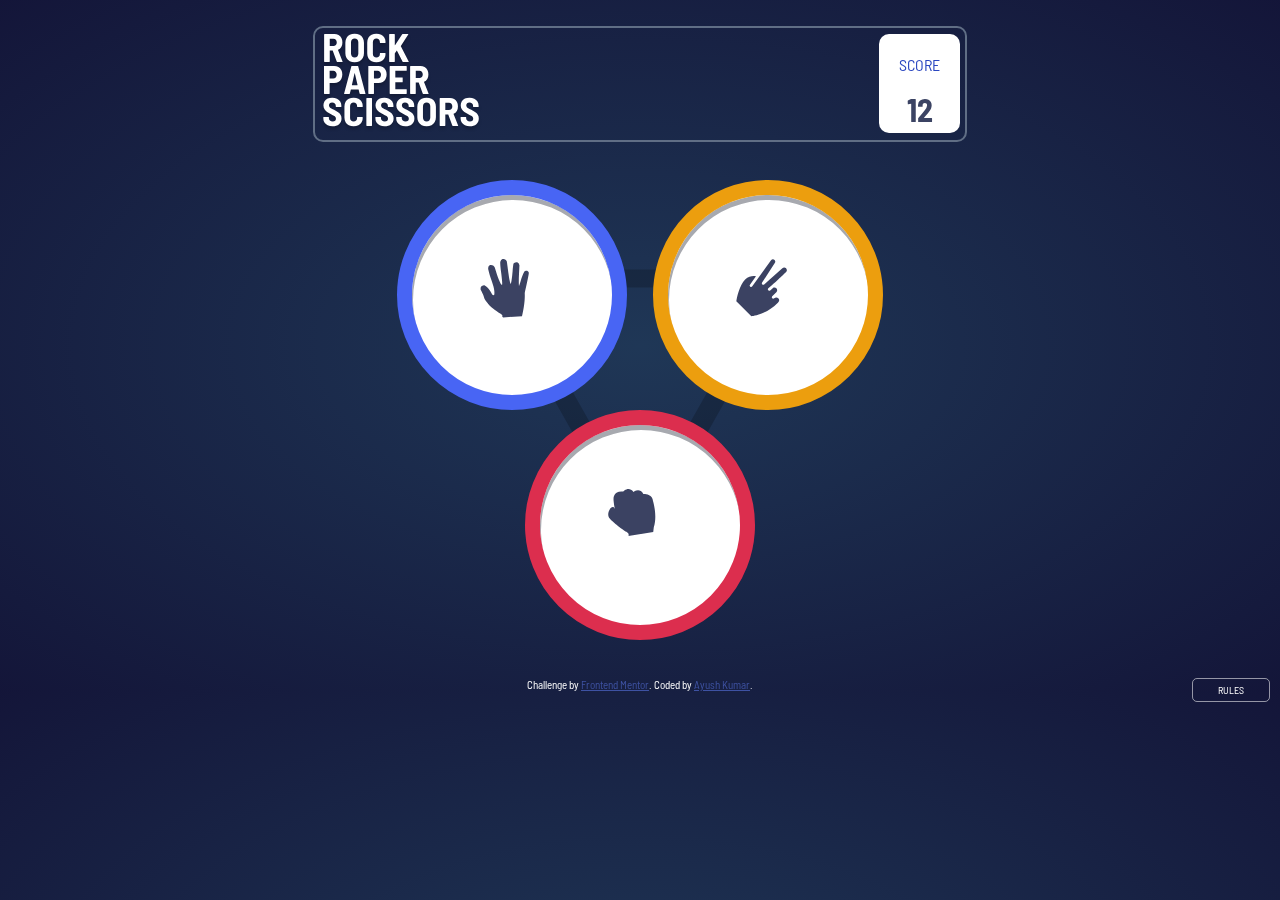
==== commit 8bd1f65f: "minor changes" ====
--- a/index.html
+++ b/index.html
@@ -64,6 +64,11 @@
 
   <section id="mid-area" class="step-1">
 
+    <span class="svg-bg">
+      <svg width="313" height="278" xmlns="http://www.w3.org/2000/svg">
+        <path stroke="#000" stroke-width="20" fill="none" opacity=".2" d="M156.5 262 300 8H13z" />
+      </svg>
+    </span>
     <div id="paper" class="forUser paper-pos paper-cir circle-size-1">
       <h5 class="you-pick"></h5>
       <span class="icon-img">
@@ -94,7 +99,7 @@
 
     <div id="text-win-lose">
       <h2 class="result-text">YOU WIN</h2>
-      <h2 class="btn" type="button">PLAY AGAIN</h2>
+      <p class="btn" type="button">PLAY AGAIN</p>
     </div>
     <!-- for computer choice -->
 
--- a/css/styles.css
+++ b/css/styles.css
@@ -50,8 +50,11 @@
     display: inline-block;
     width: 12.5rem;
     height: 12.5rem;
-    border: 10px solid;
+    /* border: 10px transparent; */
+    border: 15px solid transparent;
+    border-image-slice: 1;
     border-radius: 100%;
+    box-shadow: inset 1px 5px hsl(225, 5%, 67%);
 }
 
 .circle-size-1:hover {
@@ -69,16 +72,15 @@
     height: 18.75rem;
     border: 15px solid;
     border-radius: 100%;
-    transition: 500ms;
+    box-shadow: inset 1px 5px hsl(225, 5%, 67%);
 }
 
 .dark-cir {
     position: relative;
-    background-color: rgba(82, 80, 80, 0.664);
-    width: 18.75rem;
-    height: 18.75rem;
+    background-color: rgba(82, 80, 80, 0.309);
+    width: 15.75rem;
+    height: 15.75rem;
     border-radius: 100%;
-    transition: 500ms;
 }
 
 .icon-img {
@@ -94,21 +96,28 @@
 }
 
 .paper-cir {
-    border-color: skyblue;
+    border-color: hsl(230, 89%, 62%);
 }
 
 .scissor-cir {
-    border-color: yellow;
+    border-color: hsl(39, 89%, 49%);
 }
 
 .rock-cir {
-    border-color: red;
+    border-color: hsl(349, 71%, 52%);
 }
 
 /* step 1 interface */
+.svg-bg{
+    position: absolute;
+    left: 50%;
+    top: 50%;
+    transform: translate(-50%,-50%);
+}
 .step-1 {
-    /* background: url("data:image/svg+xml,%3Csvg xmlns='http://www.w3.org/2000/svg'%3E%3Cpath stroke='%23000' stroke-width='15' fill='none' opacity='.2' d='M156.5 262 300 8H13z'/%3E%3C/svg%3E") bottom center;
-    background-repeat: no-repeat;
+    position: relative;
+    /* background: url("data:image/svg+xml,%3Csvg xmlns='http://www.w3.org/2000/svg'%3E%3Cpath stroke='%23000' stroke-width='15' fill='none' opacity='.2' d='M156.5 262 300 8H13z'/%3E%3C/svg%3E") bottom center; */
+    /* background-repeat: no-repeat;
     background-position: center;
     background-size: cover;
     background-position-x: center;
@@ -174,16 +183,16 @@
 }
 
 .btn {
-    margin: 3%;
+    cursor: pointer;
     border-radius: 8px;
     color: hsl(214, 47%, 23%);
     background: #ffffff;
-    padding: 15px 40px 11px 40px;
+    padding: 1rem 4rem;
+    font-size: 1rem;
 }
 
 .btn:hover {
     color: rgba(255, 34, 0, 0.66);
-    text-decoration: none;
 }
 
 /* rule pop Up  */
@@ -241,7 +250,6 @@
     font-size: 10px;
     padding: 5px 25px;
     cursor: pointer;
-    transition: 200ms ease-in-out;
 }
 
 #rule:hover {
@@ -264,10 +272,48 @@
 
 @media (max-width:1200px) {
     .score-board {
+        max-width: 70%;
+    }
+
+    .step1 {
+        max-width: 60%;
+    }
+
+    .step-2 {
+        max-width: 70%;
+    }
+
+    .step-3 {
+        max-width: 80%;
+    }
+
+    .circle-size-1 {
+        width: 8rem;
+        height: 8rem;
+    }
+
+    .circle-size-2 {
+        width: 10rem;
+        height: 10rem;
+    }
+
+    .dark-cir {
+        width: 5rem;
+        height: 5rem;
+    }
+
+
+    .btn {
+        padding: 1rem 2rem;
+    }
+}
+
+@media (max-width:550px) {
+    .score-board {
         max-width: 90%;
     }
 
-    .step1 {
+    .step-1 {
         max-width: 90%;
     }
 
@@ -275,21 +321,51 @@
         max-width: 90%;
     }
 
+    .icon-img {
+        position: absolute;
+        left: 28%;
+        top: 25%;
+    }
+
+    .icon-img-2 {
+        position: absolute;
+        left: 28%;
+        top: 24%;
+    }
+
     .step-3 {
+        flex-wrap: wrap;
         max-width: 90%;
+        gap: 20px;
+    }
+
+    .circle-size-1 {
+        width: 7rem;
+        height: 7rem;
     }
 
     .circle-size-2 {
-        width: 16rem;
-        height: 16rem;
+        width: 7.5rem;
+        height: 7.5rem;
+    }
+
+    .dark-cir {
+        width: 5rem;
+        height: 5rem;
     }
 
     #text-win-lose {
+        margin: auto;
+        order: 1;
+    }
+
+    .result-text {
+        font-size: 3rem;
+
+    }
+
+    .btn {
         font-size: 1rem;
-    }
-
-    .btn {
         color: hsl(214, 47%, 23%);
-        padding: 1rem 2rem;
     }
 }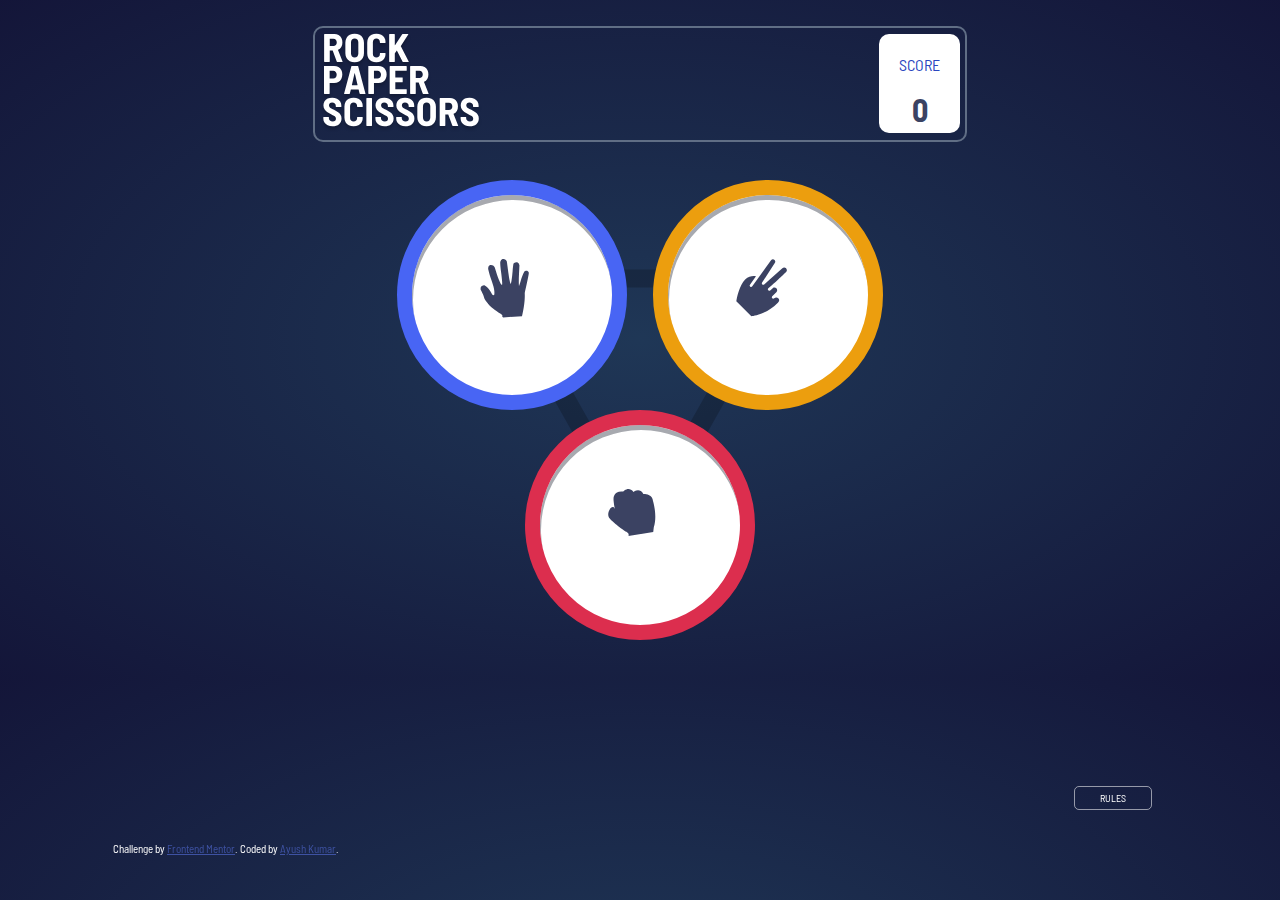
==== commit b5ee4c9e: "added sound and retey property" ====
--- a/index.html
+++ b/index.html
@@ -50,7 +50,7 @@
       <div class="">
         <div class="score-box">
           <p>SCORE</p>
-          <h1>12</h1>
+          <h1 id="score">0</h1>
         </div>
       </div>
 
@@ -97,7 +97,7 @@
     </div>
     <div class="disabled dark-cir"></div>
 
-    <div id="text-win-lose">
+    <div id="text-win-lose" class="disabled">
       <h2 class="result-text">YOU WIN</h2>
       <p class="btn" type="button">PLAY AGAIN</p>
     </div>
@@ -206,12 +206,15 @@
   </div>
 
   <div id="overlayer"></div>
-  <footer id="rule">
+
+  <div id="rule">
     <span>RULES</span>
-  </footer>
-  <footer class="attribution">
-    Challenge by <a href="https://www.frontendmentor.io?ref=challenge" target="_blank">Frontend Mentor</a>.
-    Coded by <a href="#">Ayush Kumar</a>.
+  </div>
+  <footer class="">
+    <div class="attribution">
+      Challenge by <a href="https://www.frontendmentor.io?ref=challenge" target="_blank">Frontend Mentor</a>.
+      Coded by <a href="#">Ayush Kumar</a>.
+    </div>
   </footer>
 
 </body>
--- a/css/styles.css
+++ b/css/styles.css
@@ -108,12 +108,13 @@
 }
 
 /* step 1 interface */
-.svg-bg{
+.svg-bg {
     position: absolute;
     left: 50%;
     top: 50%;
-    transform: translate(-50%,-50%);
-}
+    transform: translate(-50%, -50%);
+}
+
 .step-1 {
     position: relative;
     /* background: url("data:image/svg+xml,%3Csvg xmlns='http://www.w3.org/2000/svg'%3E%3Cpath stroke='%23000' stroke-width='15' fill='none' opacity='.2' d='M156.5 262 300 8H13z'/%3E%3C/svg%3E") bottom center; */
@@ -174,6 +175,7 @@
 
 #text-win-lose {
     text-align: center;
+    transition: 200ms step-end;
 }
 
 .result-text {
@@ -206,11 +208,16 @@
     left: 50%;
     transform: translate(-50%, -50%);
     transition: 200ms ease-in-out;
+    opacity: 0;
+    z-index: -1;
+}
+
+.model:hover{
+    background-color: #fff;
+}
+
+.model.active {
     z-index: 10;
-    opacity: 0;
-}
-
-.model.active {
     opacity: 1;
 }
 
@@ -242,14 +249,16 @@
 }
 
 /* footer section */
+
 #rule {
     border: 1px solid rgba(255, 255, 255, 0.548);
     border-radius: 5px;
+    cursor: pointer;
     position: fixed;
-    right: 10px;
     font-size: 10px;
     padding: 5px 25px;
-    cursor: pointer;
+    right: 10%;
+    bottom: 10%;
 }
 
 #rule:hover {
@@ -258,8 +267,13 @@
 }
 
 .attribution {
+    position: fixed;
+    margin: auto;
+    /* right: 10%; */
+    bottom: 5%;
     font-size: 11px;
     text-align: center;
+    transform: translateX(50%);
 }
 
 .attribution a {
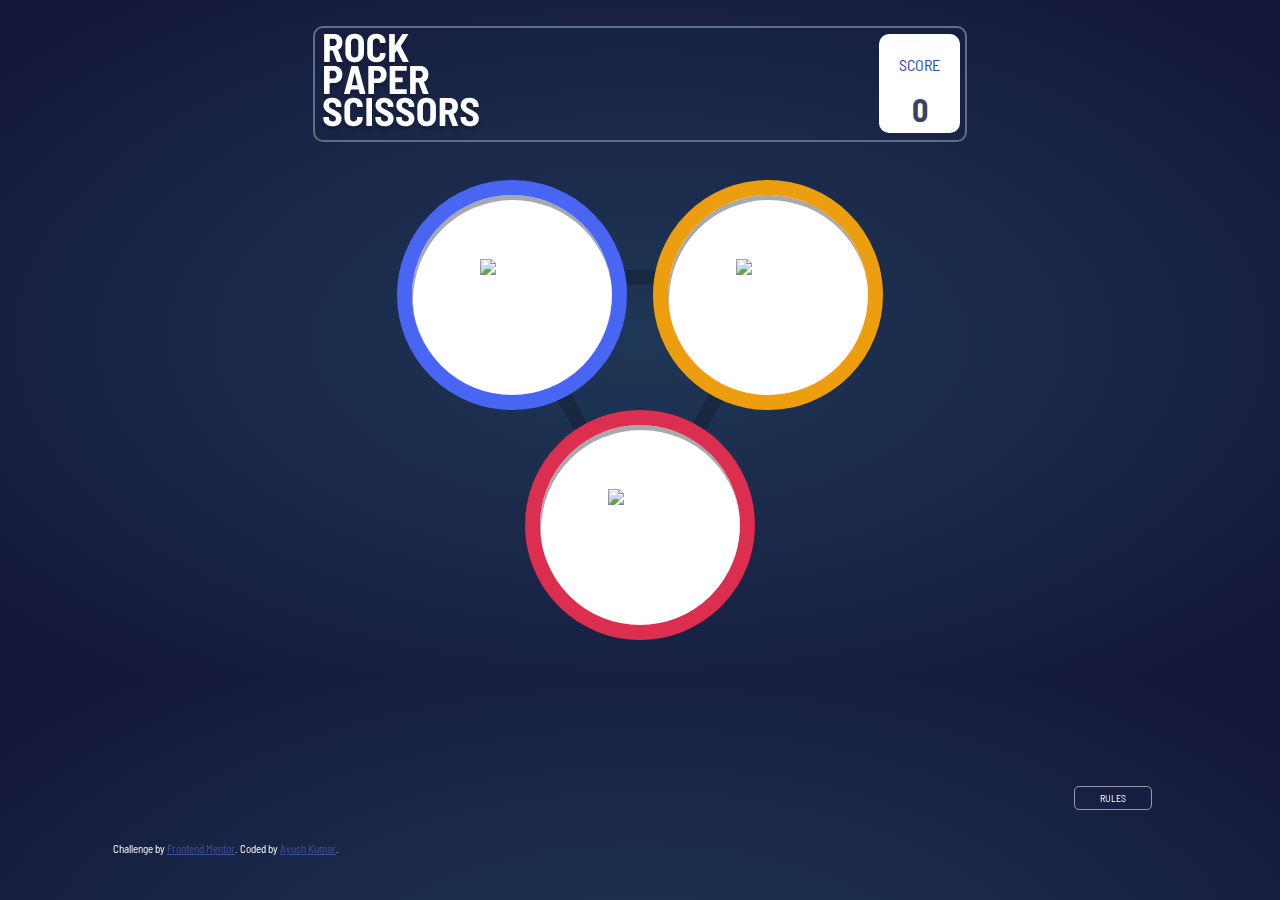
==== commit 5b3dbf15: "fix behaviour" ====
--- a/index.html
+++ b/index.html
@@ -1,223 +1,204 @@
-<!DOCTYPE html>
-<html lang="en">
-
-<head>
-  <meta charset="UTF-8">
-  <meta name="viewport" content="width=device-width, initial-scale=1.0">
-  <!-- displays site properly based on user's device -->
-
-  <link rel="icon" type="image/png" sizes="32x32" href="./images/favicon-32x32.png">
-
-  <title>Frontend Mentor | Rock, Paper, Scissors</title>
-
-  <!-- Feel free to remove these styles or customise in your own stylesheet 👍 -->
-
-  <!-- <link href="https://cdn.jsdelivr.net/npm/bootstrap@5.0.2/dist/css/bootstrap.min.css" rel="stylesheet"
-    integrity="sha384-EVSTQN3/azprG1Anm3QDgpJLIm9Nao0Yz1ztcQTwFspd3yD65VohhpuuCOmLASjC" crossorigin="anonymous"> -->
-
-  <link rel="stylesheet" href="css/styles.css">
-
-  <!-- gooogle font -->
-  <link rel="preconnect" href="https://fonts.googleapis.com">
-  <link rel="preconnect" href="https://fonts.gstatic.com" crossorigin>
-  <link href="https://fonts.googleapis.com/css2?family=Barlow+Semi+Condensed:wght@600;700&display=swap"
-    rel="stylesheet">
-</head>
-
-<body>
-
-  <header class="">
-    <div class="score-board">
-
-      <div class="">
-        <svg xmlns="http://www.w3.org/2000/svg" xmlns:xlink="http://www.w3.org/1999/xlink" width="162" height="99">
-          <defs>
-            <filter id="a" width="107.7%" height="112.9%" x="-3.9%" y="-3.2%" filterUnits="objectBoundingBox">
-              <feOffset dy="3" in="SourceAlpha" result="shadowOffsetOuter1" />
-              <feGaussianBlur in="shadowOffsetOuter1" result="shadowBlurOuter1" stdDeviation="1.5" />
-              <feColorMatrix in="shadowBlurOuter1" values="0 0 0 0 0 0 0 0 0 0 0 0 0 0 0 0 0 0 0.196705638 0" />
-            </filter>
-            <path id="b"
-              d="M39.28 56a.463.463 0 00.34-.14.463.463 0 00.14-.34V44.6c0-.133.067-.2.2-.2h2.52c.08 0 .147.053.2.16l4.04 11.04c.08.267.267.4.56.4h4.88c.293 0 .44-.12.44-.36a.445.445 0 00-.04-.2L48 43.96c-.053-.133-.013-.227.12-.28 1.36-.613 2.413-1.547 3.16-2.8.747-1.253 1.12-2.733 1.12-4.44 0-1.653-.333-3.12-1-4.4a7.203 7.203 0 00-2.84-2.98c-1.227-.707-2.627-1.06-4.2-1.06H34.6a.463.463 0 00-.34.14.463.463 0 00-.14.34v27.04c0 .133.047.247.14.34.093.093.207.14.34.14h4.68zm4.16-15.92h-3.48c-.133 0-.2-.067-.2-.2v-6.84c0-.133.067-.2.2-.2h3.48c.987 0 1.787.327 2.4.98s.92 1.54.92 2.66c0 1.093-.307 1.967-.92 2.62s-1.413.98-2.4.98zm21.2 16.28c1.84 0 3.467-.373 4.88-1.12 1.413-.747 2.507-1.8 3.28-3.16.773-1.36 1.16-2.947 1.16-4.76V36.68c0-1.787-.387-3.36-1.16-4.72-.773-1.36-1.867-2.413-3.28-3.16-1.413-.747-3.04-1.12-4.88-1.12-1.84 0-3.46.373-4.86 1.12a8.003 8.003 0 00-3.26 3.16c-.773 1.36-1.16 2.933-1.16 4.72v10.64c0 1.813.387 3.4 1.16 4.76a8.003 8.003 0 003.26 3.16c1.4.747 3.02 1.12 4.86 1.12zm0-4.84c-1.093 0-1.973-.367-2.64-1.1-.667-.733-1-1.687-1-2.86V36.52c0-1.2.333-2.167 1-2.9.667-.733 1.547-1.1 2.64-1.1 1.12 0 2.013.367 2.68 1.1.667.733 1 1.7 1 2.9v11.04c0 1.173-.333 2.127-1 2.86-.667.733-1.56 1.1-2.68 1.1zm21.76 4.8c1.813 0 3.413-.353 4.8-1.06 1.387-.707 2.46-1.713 3.22-3.02.76-1.307 1.14-2.813 1.14-4.52v-.12a.463.463 0 00-.14-.34.463.463 0 00-.34-.14l-4.68-.2c-.32 0-.48.147-.48.44v.52c0 1.093-.32 1.967-.96 2.62-.64.653-1.493.98-2.56.98s-1.92-.327-2.56-.98c-.64-.653-.96-1.527-.96-2.62V36.16c0-1.093.32-1.973.96-2.64.64-.667 1.493-1 2.56-1s1.92.333 2.56 1c.64.667.96 1.547.96 2.64v.52c0 .293.16.44.48.44l4.68-.2a.436.436 0 00.34-.16.533.533 0 00.14-.36v-.2c0-1.707-.38-3.2-1.14-4.48-.76-1.28-1.833-2.273-3.22-2.98-1.387-.707-2.987-1.06-4.8-1.06-1.813 0-3.413.36-4.8 1.08-1.387.72-2.46 1.74-3.22 3.06-.76 1.32-1.14 2.847-1.14 4.58v11.12c0 1.76.38 3.307 1.14 4.64a7.716 7.716 0 003.22 3.08c1.387.72 2.987 1.08 4.8 1.08zm17.92-.32a.463.463 0 00.34-.14.463.463 0 00.14-.34v-8c0-.053.027-.133.08-.24l1.8-2.6c.053-.08.107-.12.16-.12.053 0 .093.04.12.12l5.68 10.96c.133.24.32.36.56.36h5.12c.293 0 .44-.107.44-.32a.614.614 0 00-.08-.24l-7.84-15.12a.498.498 0 010-.28l7.4-11.48c.107-.16.127-.293.06-.4-.067-.107-.193-.16-.38-.16h-5.16a.627.627 0 00-.56.32l-7.16 10.88c-.027.08-.073.107-.14.08-.067-.027-.1-.08-.1-.16V28.48a.463.463 0 00-.14-.34.463.463 0 00-.34-.14h-4.68a.463.463 0 00-.34.14.463.463 0 00-.14.34v27.04c0 .133.047.247.14.34.093.093.207.14.34.14h4.68zM39.16 88a.463.463 0 00.34-.14.463.463 0 00.14-.34v-10.4c0-.133.067-.2.2-.2h4.32c1.6 0 3.02-.347 4.26-1.04a7.197 7.197 0 002.88-2.94c.68-1.267 1.02-2.727 1.02-4.38 0-1.68-.34-3.173-1.02-4.48-.68-1.307-1.64-2.32-2.88-3.04-1.24-.72-2.66-1.08-4.26-1.08h-9.68a.463.463 0 00-.34.14.463.463 0 00-.14.34v27.08c0 .133.047.247.14.34.093.093.207.14.34.14h4.68zm4.08-15.56h-3.4c-.133 0-.2-.067-.2-.2v-7.2c0-.133.067-.2.2-.2h3.4c1.04 0 1.873.347 2.5 1.04.627.693.94 1.627.94 2.8 0 1.147-.313 2.06-.94 2.74-.627.68-1.46 1.02-2.5 1.02zM59.36 88c.267 0 .44-.133.52-.4l.92-3.92c.027-.107.093-.16.2-.16h7.48c.107 0 .173.053.2.16l.92 3.92c.08.267.267.4.56.4h4.88c.293 0 .44-.12.44-.36l-.04-.16-7.2-27.08c-.08-.267-.267-.4-.56-.4h-5.8c-.293 0-.48.133-.56.4l-7.2 27.08c-.08.347.053.52.4.52h4.84zm8-8.84h-5.28a.266.266 0 01-.16-.06c-.053-.04-.067-.1-.04-.18l2.68-11.6c.027-.107.067-.16.12-.16.053 0 .093.053.12.16l2.76 11.6c.027.08.013.14-.04.18a.266.266 0 01-.16.06zM83.48 88a.463.463 0 00.34-.14.463.463 0 00.14-.34v-10.4c0-.133.067-.2.2-.2h4.32c1.6 0 3.02-.347 4.26-1.04a7.197 7.197 0 002.88-2.94c.68-1.267 1.02-2.727 1.02-4.38 0-1.68-.34-3.173-1.02-4.48-.68-1.307-1.64-2.32-2.88-3.04-1.24-.72-2.66-1.08-4.26-1.08H78.8a.463.463 0 00-.34.14.463.463 0 00-.14.34v27.08c0 .133.047.247.14.34.093.093.207.14.34.14h4.68zm4.08-15.56h-3.4c-.133 0-.2-.067-.2-.2v-7.2c0-.133.067-.2.2-.2h3.4c1.04 0 1.873.347 2.5 1.04.627.693.94 1.627.94 2.8 0 1.147-.313 2.06-.94 2.74-.627.68-1.46 1.02-2.5 1.02zM116.24 88a.463.463 0 00.34-.14.463.463 0 00.14-.34v-3.88a.463.463 0 00-.14-.34.463.463 0 00-.34-.14h-10.72c-.133 0-.2-.067-.2-.2v-6.44c0-.133.067-.2.2-.2h6.68a.463.463 0 00.34-.14.463.463 0 00.14-.34v-3.88a.463.463 0 00-.14-.34.463.463 0 00-.34-.14h-6.68c-.133 0-.2-.067-.2-.2v-6.24c0-.133.067-.2.2-.2h10.72a.463.463 0 00.34-.14.463.463 0 00.14-.34v-3.88a.463.463 0 00-.14-.34.463.463 0 00-.34-.14h-16.08a.463.463 0 00-.34.14.463.463 0 00-.14.34v27.04c0 .133.047.247.14.34.093.093.207.14.34.14h16.08zm9.04 0a.463.463 0 00.34-.14.463.463 0 00.14-.34V76.6c0-.133.067-.2.2-.2h2.52c.08 0 .147.053.2.16l4.04 11.04c.08.267.267.4.56.4h4.88c.293 0 .44-.12.44-.36a.445.445 0 00-.04-.2L134 75.96c-.053-.133-.013-.227.12-.28 1.36-.613 2.413-1.547 3.16-2.8.747-1.253 1.12-2.733 1.12-4.44 0-1.653-.333-3.12-1-4.4a7.203 7.203 0 00-2.84-2.98c-1.227-.707-2.627-1.06-4.2-1.06h-9.76a.463.463 0 00-.34.14.463.463 0 00-.14.34v27.04c0 .133.047.247.14.34.093.093.207.14.34.14h4.68zm4.16-15.92h-3.48c-.133 0-.2-.067-.2-.2v-6.84c0-.133.067-.2.2-.2h3.48c.987 0 1.787.327 2.4.98s.92 1.54.92 2.66c0 1.093-.307 1.967-.92 2.62s-1.413.98-2.4.98zm-86.92 48.24c2.72 0 4.9-.713 6.54-2.14 1.64-1.427 2.46-3.353 2.46-5.78 0-1.36-.293-2.52-.88-3.48a8.124 8.124 0 00-2.18-2.38c-.867-.627-2.073-1.367-3.62-2.22l-.84-.48c-1.36-.667-2.373-1.207-3.04-1.62-.667-.413-1.16-.847-1.48-1.3-.32-.453-.48-.987-.48-1.6 0-.88.273-1.567.82-2.06.547-.493 1.3-.74 2.26-.74 1.147 0 2.053.32 2.72.96.667.64 1 1.44 1 2.4v.72c0 .133.047.247.14.34.093.093.207.14.34.14h4.6a.463.463 0 00.34-.14.463.463 0 00.14-.34v-.8c0-1.6-.387-3.013-1.16-4.24-.773-1.227-1.853-2.18-3.24-2.86-1.387-.68-2.973-1.02-4.76-1.02-1.707 0-3.227.313-4.56.94-1.333.627-2.367 1.52-3.1 2.68-.733 1.16-1.1 2.513-1.1 4.06 0 1.547.36 2.867 1.08 3.96.72 1.093 1.587 1.987 2.6 2.68 1.013.693 2.32 1.44 3.92 2.24 1.307.667 2.273 1.193 2.9 1.58.627.387 1.113.8 1.46 1.24.347.44.52.967.52 1.58 0 .827-.273 1.507-.82 2.04-.547.533-1.34.8-2.38.8-1.173 0-2.107-.313-2.8-.94-.693-.627-1.04-1.407-1.04-2.34v-.76a.463.463 0 00-.14-.34.463.463 0 00-.34-.14h-4.6a.463.463 0 00-.34.14.463.463 0 00-.14.34v1.04c0 1.547.38 2.913 1.14 4.1.76 1.187 1.833 2.107 3.22 2.76 1.387.653 3 .98 4.84.98zm21.08 0c1.813 0 3.413-.353 4.8-1.06 1.387-.707 2.46-1.713 3.22-3.02.76-1.307 1.14-2.813 1.14-4.52v-.12a.463.463 0 00-.14-.34.463.463 0 00-.34-.14l-4.68-.2c-.32 0-.48.147-.48.44v.52c0 1.093-.32 1.967-.96 2.62-.64.653-1.493.98-2.56.98s-1.92-.327-2.56-.98c-.64-.653-.96-1.527-.96-2.62v-11.72c0-1.093.32-1.973.96-2.64.64-.667 1.493-1 2.56-1s1.92.333 2.56 1c.64.667.96 1.547.96 2.64v.52c0 .293.16.44.48.44l4.68-.2a.436.436 0 00.34-.16.533.533 0 00.14-.36v-.2c0-1.707-.38-3.2-1.14-4.48-.76-1.28-1.833-2.273-3.22-2.98-1.387-.707-2.987-1.06-4.8-1.06-1.813 0-3.413.36-4.8 1.08-1.387.72-2.46 1.74-3.22 3.06-.76 1.32-1.14 2.847-1.14 4.58v11.12c0 1.76.38 3.307 1.14 4.64a7.716 7.716 0 003.22 3.08c1.387.72 2.987 1.08 4.8 1.08zm17.92-.32a.463.463 0 00.34-.14.463.463 0 00.14-.34V92.48a.463.463 0 00-.14-.34.463.463 0 00-.34-.14h-4.68a.463.463 0 00-.34.14.463.463 0 00-.14.34v27.04c0 .133.047.247.14.34.093.093.207.14.34.14h4.68zm13.08.32c2.72 0 4.9-.713 6.54-2.14 1.64-1.427 2.46-3.353 2.46-5.78 0-1.36-.293-2.52-.88-3.48a8.124 8.124 0 00-2.18-2.38c-.867-.627-2.073-1.367-3.62-2.22l-.84-.48c-1.36-.667-2.373-1.207-3.04-1.62-.667-.413-1.16-.847-1.48-1.3-.32-.453-.48-.987-.48-1.6 0-.88.273-1.567.82-2.06.547-.493 1.3-.74 2.26-.74 1.147 0 2.053.32 2.72.96.667.64 1 1.44 1 2.4v.72c0 .133.047.247.14.34.093.093.207.14.34.14h4.6a.463.463 0 00.34-.14.463.463 0 00.14-.34v-.8c0-1.6-.387-3.013-1.16-4.24-.773-1.227-1.853-2.18-3.24-2.86-1.387-.68-2.973-1.02-4.76-1.02-1.707 0-3.227.313-4.56.94-1.333.627-2.367 1.52-3.1 2.68-.733 1.16-1.1 2.513-1.1 4.06 0 1.547.36 2.867 1.08 3.96.72 1.093 1.587 1.987 2.6 2.68 1.013.693 2.32 1.44 3.92 2.24 1.307.667 2.273 1.193 2.9 1.58.627.387 1.113.8 1.46 1.24.347.44.52.967.52 1.58 0 .827-.273 1.507-.82 2.04-.547.533-1.34.8-2.38.8-1.173 0-2.107-.313-2.8-.94-.693-.627-1.04-1.407-1.04-2.34v-.76a.463.463 0 00-.14-.34.463.463 0 00-.34-.14h-4.6a.463.463 0 00-.34.14.463.463 0 00-.14.34v1.04c0 1.547.38 2.913 1.14 4.1.76 1.187 1.833 2.107 3.22 2.76 1.387.653 3 .98 4.84.98zm20.8 0c2.72 0 4.9-.713 6.54-2.14 1.64-1.427 2.46-3.353 2.46-5.78 0-1.36-.293-2.52-.88-3.48a8.124 8.124 0 00-2.18-2.38c-.867-.627-2.073-1.367-3.62-2.22l-.84-.48c-1.36-.667-2.373-1.207-3.04-1.62-.667-.413-1.16-.847-1.48-1.3-.32-.453-.48-.987-.48-1.6 0-.88.273-1.567.82-2.06.547-.493 1.3-.74 2.26-.74 1.147 0 2.053.32 2.72.96.667.64 1 1.44 1 2.4v.72c0 .133.047.247.14.34.093.093.207.14.34.14h4.6a.463.463 0 00.34-.14.463.463 0 00.14-.34v-.8c0-1.6-.387-3.013-1.16-4.24-.773-1.227-1.853-2.18-3.24-2.86-1.387-.68-2.973-1.02-4.76-1.02-1.707 0-3.227.313-4.56.94-1.333.627-2.367 1.52-3.1 2.68-.733 1.16-1.1 2.513-1.1 4.06 0 1.547.36 2.867 1.08 3.96.72 1.093 1.587 1.987 2.6 2.68 1.013.693 2.32 1.44 3.92 2.24 1.307.667 2.273 1.193 2.9 1.58.627.387 1.113.8 1.46 1.24.347.44.52.967.52 1.58 0 .827-.273 1.507-.82 2.04-.547.533-1.34.8-2.38.8-1.173 0-2.107-.313-2.8-.94-.693-.627-1.04-1.407-1.04-2.34v-.76a.463.463 0 00-.14-.34.463.463 0 00-.34-.14h-4.6a.463.463 0 00-.34.14.463.463 0 00-.14.34v1.04c0 1.547.38 2.913 1.14 4.1.76 1.187 1.833 2.107 3.22 2.76 1.387.653 3 .98 4.84.98zm21.2.04c1.84 0 3.467-.373 4.88-1.12 1.413-.747 2.507-1.8 3.28-3.16.773-1.36 1.16-2.947 1.16-4.76v-10.64c0-1.787-.387-3.36-1.16-4.72-.773-1.36-1.867-2.413-3.28-3.16-1.413-.747-3.04-1.12-4.88-1.12-1.84 0-3.46.373-4.86 1.12a8.003 8.003 0 00-3.26 3.16c-.773 1.36-1.16 2.933-1.16 4.72v10.64c0 1.813.387 3.4 1.16 4.76a8.003 8.003 0 003.26 3.16c1.4.747 3.02 1.12 4.86 1.12zm0-4.84c-1.093 0-1.973-.367-2.64-1.1-.667-.733-1-1.687-1-2.86v-11.04c0-1.2.333-2.167 1-2.9.667-.733 1.547-1.1 2.64-1.1 1.12 0 2.013.367 2.68 1.1.667.733 1 1.7 1 2.9v11.04c0 1.173-.333 2.127-1 2.86-.667.733-1.56 1.1-2.68 1.1zm18.24 4.48a.463.463 0 00.34-.14.463.463 0 00.14-.34V108.6c0-.133.067-.2.2-.2h2.52c.08 0 .147.053.2.16l4.04 11.04c.08.267.267.4.56.4h4.88c.293 0 .44-.12.44-.36a.445.445 0 00-.04-.2l-4.56-11.48c-.053-.133-.013-.227.12-.28 1.36-.613 2.413-1.547 3.16-2.8.747-1.253 1.12-2.733 1.12-4.44 0-1.653-.333-3.12-1-4.4a7.203 7.203 0 00-2.84-2.98c-1.227-.707-2.627-1.06-4.2-1.06h-9.76a.463.463 0 00-.34.14.463.463 0 00-.14.34v27.04c0 .133.047.247.14.34.093.093.207.14.34.14h4.68zm4.16-15.92h-3.48c-.133 0-.2-.067-.2-.2v-6.84c0-.133.067-.2.2-.2H159c.987 0 1.787.327 2.4.98s.92 1.54.92 2.66c0 1.093-.307 1.967-.92 2.62s-1.413.98-2.4.98zm20.8 16.24c2.72 0 4.9-.713 6.54-2.14 1.64-1.427 2.46-3.353 2.46-5.78 0-1.36-.293-2.52-.88-3.48a8.124 8.124 0 00-2.18-2.38c-.867-.627-2.073-1.367-3.62-2.22l-.84-.48c-1.36-.667-2.373-1.207-3.04-1.62-.667-.413-1.16-.847-1.48-1.3-.32-.453-.48-.987-.48-1.6 0-.88.273-1.567.82-2.06.547-.493 1.3-.74 2.26-.74 1.147 0 2.053.32 2.72.96.667.64 1 1.44 1 2.4v.72c0 .133.047.247.14.34.093.093.207.14.34.14h4.6a.463.463 0 00.34-.14.463.463 0 00.14-.34v-.8c0-1.6-.387-3.013-1.16-4.24-.773-1.227-1.853-2.18-3.24-2.86-1.387-.68-2.973-1.02-4.76-1.02-1.707 0-3.227.313-4.56.94-1.333.627-2.367 1.52-3.1 2.68-.733 1.16-1.1 2.513-1.1 4.06 0 1.547.36 2.867 1.08 3.96.72 1.093 1.587 1.987 2.6 2.68 1.013.693 2.32 1.44 3.92 2.24 1.307.667 2.273 1.193 2.9 1.58.627.387 1.113.8 1.46 1.24.347.44.52.967.52 1.58 0 .827-.273 1.507-.82 2.04-.547.533-1.34.8-2.38.8-1.173 0-2.107-.313-2.8-.94-.693-.627-1.04-1.407-1.04-2.34v-.76a.463.463 0 00-.14-.34.463.463 0 00-.34-.14h-4.6a.463.463 0 00-.34.14.463.463 0 00-.14.34v1.04c0 1.547.38 2.913 1.14 4.1.76 1.187 1.833 2.107 3.22 2.76 1.387.653 3 .98 4.84.98z" />
-          </defs>
-          <g fill="none" transform="translate(-30 -27)">
-            <use fill="#000" filter="url(#a)" xlink:href="#b" />
-            <use fill="#FFF" xlink:href="#b" />
-          </g>
-        </svg>
-      </div>
-
-      <div class="">
-        <div class="score-box">
-          <p>SCORE</p>
-          <h1 id="score">0</h1>
-        </div>
-      </div>
-
-    </div>
-  </header>
-
-  <div class="disabled who-picked">
-    <p>YOU PICKED</p>
-    <p> THE HOUSE PICKED</p>
-  </div>
-
-  <section id="mid-area" class="step-1">
-
-    <span class="svg-bg">
-      <svg width="313" height="278" xmlns="http://www.w3.org/2000/svg">
-        <path stroke="#000" stroke-width="20" fill="none" opacity=".2" d="M156.5 262 300 8H13z" />
-      </svg>
-    </span>
-    <div id="paper" class="forUser paper-pos paper-cir circle-size-1">
-      <h5 class="you-pick"></h5>
-      <span class="icon-img">
-        <svg xmlns="http://www.w3.org/2000/svg" width="49" height="59">
-          <path fill="#3B4262"
-            d="M47.125 11.832a2.922 2.922 0 00-1.232-.198c-.57.04-1.029.271-1.302.65-1.604 2.248-2.919 6.493-3.979 9.905-.486 1.577-1.14 3.688-1.612 4.69-.493-2.807.064-13.09.28-17.05l.003-.064c.15-2.751.17-3.234.138-3.446-.238-1.509-.843-2.5-1.799-2.943-.966-.45-2.22-.25-3.572.563-.677.41-.865 1.816-1.446 8.19l-.002.028c-.32 3.502-1.058 11.566-1.965 12.91-1.023-1.88-2.431-12.555-3.039-17.176-.425-3.236-.673-5.094-.84-5.655-.35-1.176-1.83-2.176-3.295-2.232-1.22-.06-2.22.56-2.698 1.638-.894.995-.578 4.292.41 12.102.47 3.718 1.44 11.395.83 12.257-1.219-.133-3.31-4.942-6.215-14.299-.816-2.62-1.068-3.408-1.318-3.753-.494-1.202-2.172-2.129-3.676-2.024a3.183 3.183 0 00-.377.049c-.787.156-2.584.881-2.2 4.226 1.06 4.637 2.213 8.041 3.331 11.346l.023.066c.669 1.98 1.302 3.85 1.89 5.925 1.385 4.9.846 7.94.84 7.975-.046.312-.143.503-.288.57a.556.556 0 01-.195.045c-.44.03-1.098-.26-1.437-.45-.776-1.482-4.636-8.544-8.134-9.524l-.126-.037-.127.012c-1.283.121-2.226.606-2.803 1.441-.914 1.32-.535 3.002-.444 3.34l.052.12c.028.051 2.834 5.165 3.268 7.544.374 2.04 2.311 4.25 3.869 6.026l.064.073c.508.58.946 1.083 1.292 1.548 4.519 4.713 11.665 8.677 11.723 8.71.892.657 1.387 1.293 1.44 1.84a.798.798 0 01-.16.58l-.155.162.988.96 18.853-1.324.804-3.684c2.486-10.402 1.967-19.272 1.958-19.33.01-.327.706-3.483 1.266-6.033l.017-.065c1.117-5.08 2.505-11.4 2.772-13.803.116-1.028-.542-1.972-1.675-2.401z" />
-        </svg>
-      </span>
-    </div>
-    <div id="scissor" class="forUser scissor-pos scissor-cir circle-size-1">
-      <span class="icon-img">
-        <svg xmlns="http://www.w3.org/2000/svg" width="51" height="58">
-          <path fill="#3B4262"
-            d="M13.971 25.702l6.012-8.415c-2.499-.415-7.088-.507-10.846 3.235C3.212 26.421.812 39.163.312 42.248L15.37 57.24c2.711-.232 14.713-1.827 26.279-13.34.122-.249 2.94-2.321.636-4.614-1.1-1.095-2.919-1.074-4.042.044-.572.57-1.461.577-2.021.02-.56-.557-.552-1.443.02-2.012l4.087-4.069c2.076-2.067.119-5.555-2.78-4.717l-3.345 2.851c-.611.53-1.52.439-2.022-.14-.519-.597-.408-1.503.183-2.013 11.687-10.208 9.98-8.979 17.5-15.995 2.809-2.329-.725-6.447-3.493-4.09L28.182 25.45c-.529.448-1.34.457-1.86-.02-.601-.517-.615-1.262-.222-1.85L38.787 3.944c1.854-2.5-1.795-5.277-3.749-2.757L16.28 27.307c-.452.65-1.364.8-1.985.345a1.377 1.377 0 01-.323-1.95z" />
-        </svg>
-      </span>
-    </div>
-    <div id="rock" class="forUser rock-pos rock-cir circle-size-1">
-      <h5 class="you-pick"></h5>
-      <span class="icon-img">
-        <svg xmlns="http://www.w3.org/2000/svg" width="48" height="48">
-          <path fill="#3B4262"
-            d="M45.06 12.22c-.642-8.096-9.734-7.269-9.734-7.269-3.837-6.765-9.832-1.865-9.832-1.865-4.606-6.63-10.38-.486-10.38-.486-9.957-1.074-9.571 7.066-9.571 7.066-.234 2.588 1.403 10.593 1.403 10.593-1.477-4.614-4.68-.784-4.68-.784-3.94 6.078-.975 9.405-.975 9.405 5.33 6.246 16.688 13.743 16.688 13.743 4.113 2.356 2.373 4.457 2.373 4.457l24.876-4.11.571-4.718c3.782-11.436-.739-26.032-.739-26.032z" />
-        </svg>
-      </span>
-    </div>
-    <div class="disabled dark-cir"></div>
-
-    <div id="text-win-lose" class="disabled">
-      <h2 class="result-text">YOU WIN</h2>
-      <p class="btn" type="button">PLAY AGAIN</p>
-    </div>
-    <!-- for computer choice -->
-
-    <div id="paper-c" class="forCom disabled paper-cir circle-size-2">
-      <h5 class="com-pick"></h5>
-      <span class="icon-img-2">
-        <svg xmlns="http://www.w3.org/2000/svg" width="49" height="59">
-          <path fill="#3B4262"
-            d="M47.125 11.832a2.922 2.922 0 00-1.232-.198c-.57.04-1.029.271-1.302.65-1.604 2.248-2.919 6.493-3.979 9.905-.486 1.577-1.14 3.688-1.612 4.69-.493-2.807.064-13.09.28-17.05l.003-.064c.15-2.751.17-3.234.138-3.446-.238-1.509-.843-2.5-1.799-2.943-.966-.45-2.22-.25-3.572.563-.677.41-.865 1.816-1.446 8.19l-.002.028c-.32 3.502-1.058 11.566-1.965 12.91-1.023-1.88-2.431-12.555-3.039-17.176-.425-3.236-.673-5.094-.84-5.655-.35-1.176-1.83-2.176-3.295-2.232-1.22-.06-2.22.56-2.698 1.638-.894.995-.578 4.292.41 12.102.47 3.718 1.44 11.395.83 12.257-1.219-.133-3.31-4.942-6.215-14.299-.816-2.62-1.068-3.408-1.318-3.753-.494-1.202-2.172-2.129-3.676-2.024a3.183 3.183 0 00-.377.049c-.787.156-2.584.881-2.2 4.226 1.06 4.637 2.213 8.041 3.331 11.346l.023.066c.669 1.98 1.302 3.85 1.89 5.925 1.385 4.9.846 7.94.84 7.975-.046.312-.143.503-.288.57a.556.556 0 01-.195.045c-.44.03-1.098-.26-1.437-.45-.776-1.482-4.636-8.544-8.134-9.524l-.126-.037-.127.012c-1.283.121-2.226.606-2.803 1.441-.914 1.32-.535 3.002-.444 3.34l.052.12c.028.051 2.834 5.165 3.268 7.544.374 2.04 2.311 4.25 3.869 6.026l.064.073c.508.58.946 1.083 1.292 1.548 4.519 4.713 11.665 8.677 11.723 8.71.892.657 1.387 1.293 1.44 1.84a.798.798 0 01-.16.58l-.155.162.988.96 18.853-1.324.804-3.684c2.486-10.402 1.967-19.272 1.958-19.33.01-.327.706-3.483 1.266-6.033l.017-.065c1.117-5.08 2.505-11.4 2.772-13.803.116-1.028-.542-1.972-1.675-2.401z" />
-        </svg>
-      </span>
-    </div>
-    <div id="scissor-c" class="forCom disabled scissor-cir circle-size-2">
-      <h5 class="com-pick"></h5>
-      <span class="icon-img-2">
-        <svg xmlns="http://www.w3.org/2000/svg" width="51" height="58">
-          <path fill="#3B4262"
-            d="M13.971 25.702l6.012-8.415c-2.499-.415-7.088-.507-10.846 3.235C3.212 26.421.812 39.163.312 42.248L15.37 57.24c2.711-.232 14.713-1.827 26.279-13.34.122-.249 2.94-2.321.636-4.614-1.1-1.095-2.919-1.074-4.042.044-.572.57-1.461.577-2.021.02-.56-.557-.552-1.443.02-2.012l4.087-4.069c2.076-2.067.119-5.555-2.78-4.717l-3.345 2.851c-.611.53-1.52.439-2.022-.14-.519-.597-.408-1.503.183-2.013 11.687-10.208 9.98-8.979 17.5-15.995 2.809-2.329-.725-6.447-3.493-4.09L28.182 25.45c-.529.448-1.34.457-1.86-.02-.601-.517-.615-1.262-.222-1.85L38.787 3.944c1.854-2.5-1.795-5.277-3.749-2.757L16.28 27.307c-.452.65-1.364.8-1.985.345a1.377 1.377 0 01-.323-1.95z" />
-        </svg>
-      </span>
-    </div>
-    <div id="rock-c" class="forCom disabled rock-cir circle-size-2">
-      <h5 class="com-pick"></h5>
-      <span class="icon-img-2">
-        <svg xmlns="http://www.w3.org/2000/svg" width="48" height="48">
-          <path fill="#3B4262"
-            d="M45.06 12.22c-.642-8.096-9.734-7.269-9.734-7.269-3.837-6.765-9.832-1.865-9.832-1.865-4.606-6.63-10.38-.486-10.38-.486-9.957-1.074-9.571 7.066-9.571 7.066-.234 2.588 1.403 10.593 1.403 10.593-1.477-4.614-4.68-.784-4.68-.784-3.94 6.078-.975 9.405-.975 9.405 5.33 6.246 16.688 13.743 16.688 13.743 4.113 2.356 2.373 4.457 2.373 4.457l24.876-4.11.571-4.718c3.782-11.436-.739-26.032-.739-26.032z" />
-        </svg>
-      </span>
-    </div>
-  </section>
-
-  <div class="model">
-    <span id="close-btn">&times;</span>
-    <svg xmlns="http://www.w3.org/2000/svg" width="304" height="270">
-      <defs>
-        <linearGradient id="a" x1="50%" x2="50%" y1="0%" y2="100%">
-          <stop offset="0%" stop-color="#FFF" stop-opacity=".097" />
-          <stop offset="100%" stop-color="#FFF" stop-opacity="0" />
-        </linearGradient>
-        <linearGradient id="b" x1="50%" x2="50%" y1="0%" y2="100%">
-          <stop offset="0%" stop-color="#FFF" stop-opacity=".097" />
-          <stop offset="100%" stop-color="#FFF" stop-opacity="0" />
-        </linearGradient>
-      </defs>
-      <g fill="none" fill-rule="evenodd">
-        <ellipse cx="53.189" cy="54.815" fill="#B1B4C5" rx="53.189" ry="54.815" />
-        <ellipse cx="53.189" cy="52.385" fill="url(#a)" rx="53.189" ry="52.385" />
-        <g transform="translate(12.357 12.421)">
-          <ellipse cx="40.832" cy="41.044" fill="#E1E4ED" rx="40.832" ry="41.044" />
-          <path fill="#8A90AC" fill-rule="nonzero"
-            d="M56.697 30.417a2.125 2.125 0 00-.904-.146c-.417.03-.755.201-.955.481-1.177 1.666-2.141 4.81-2.919 7.337-.357 1.169-.836 2.733-1.183 3.475-.362-2.08.047-9.697.206-12.63l.002-.047c.11-2.038.125-2.396.1-2.553-.174-1.118-.618-1.852-1.319-2.18-.708-.333-1.629-.186-2.62.417-.497.303-.635 1.345-1.061 6.067l-.002.02c-.235 2.595-.776 8.568-1.441 9.563-.75-1.392-1.784-9.3-2.23-12.722-.312-2.397-.494-3.774-.616-4.19-.257-.87-1.343-1.611-2.418-1.653-.895-.044-1.629.415-1.98 1.214-.655.736-.423 3.179.302 8.964.344 2.754 1.056 8.441.608 9.08-.893-.099-2.427-3.661-4.559-10.592-.598-1.942-.783-2.525-.967-2.78-.362-.891-1.593-1.578-2.696-1.5a2.314 2.314 0 00-.277.036c-.578.116-1.896.653-1.615 3.13.779 3.435 1.624 5.957 2.445 8.405l.016.05c.491 1.465.955 2.85 1.387 4.388 1.016 3.63.621 5.882.616 5.907-.034.232-.105.374-.211.423a.405.405 0 01-.143.033c-.322.023-.805-.193-1.055-.333-.568-1.098-3.4-6.33-5.967-7.055L25.15 41l-.093.008c-.942.09-1.634.45-2.057 1.068-.67.978-.393 2.224-.325 2.474l.038.09c.02.037 2.079 3.825 2.397 5.587.275 1.511 1.696 3.148 2.838 4.464l.047.054c.373.43.695.802.948 1.146 3.316 3.492 8.558 6.428 8.601 6.452.654.487 1.018.958 1.056 1.363a.595.595 0 01-.117.43l-.114.12.725.711 13.832-.98.59-2.73c1.823-7.705 1.442-14.275 1.436-14.319.007-.242.518-2.58.93-4.468l.011-.048c.82-3.763 1.838-8.444 2.034-10.225.085-.761-.398-1.46-1.23-1.779z" />
-        </g>
-        <g transform="translate(196)">
-          <ellipse cx="53.686" cy="54.815" fill="#B1B4C5" rx="53.686" ry="54.815" />
-          <ellipse cx="53.686" cy="52.385" fill="url(#b)" rx="53.686" ry="52.385" />
-          <g transform="translate(12.473 12.421)">
-            <ellipse cx="41.214" cy="41.044" fill="#E1E4ED" rx="41.214" ry="41.044" />
-            <path fill="#8A90AC" fill-rule="nonzero"
-              d="M30.455 40.692l4.451-6.234c-1.85-.307-5.248-.375-8.031 2.397-4.388 4.37-6.165 13.809-6.535 16.093l11.15 11.105c2.008-.17 10.896-1.353 19.46-9.881.09-.184 2.177-1.72.471-3.418-.814-.81-2.162-.796-2.993.033a1.051 1.051 0 01-1.497.015 1.04 1.04 0 01.015-1.49l3.026-3.014c1.538-1.532.089-4.116-2.058-3.495l-2.477 2.112a1.065 1.065 0 01-1.497-.103c-.384-.443-.302-1.114.135-1.492 8.654-7.562 7.39-6.65 12.958-11.848 2.08-1.725-.536-4.776-2.586-3.03L40.978 40.506a1.051 1.051 0 01-1.378-.015c-.445-.383-.455-.934-.164-1.37l9.395-14.545c1.373-1.852-1.33-3.91-2.776-2.042L32.164 41.881a1.05 1.05 0 01-1.47.255 1.02 1.02 0 01-.24-1.444z" />
-          </g>
-        </g>
-        <g transform="translate(98 160)">
-          <ellipse cx="53.686" cy="54.815" fill="#B1B4C5" rx="53.686" ry="54.815" />
-          <ellipse cx="53.686" cy="52.385" fill="url(#b)" rx="53.686" ry="52.385" />
-          <g transform="translate(12.473 12.421)">
-            <ellipse cx="41.214" cy="41.044" fill="#E1E4ED" rx="41.214" ry="41.044" />
-            <path fill="#8A90AC" fill-rule="nonzero"
-              d="M57.179 35.15c-.475-5.997-7.208-5.385-7.208-5.385-2.842-5.01-7.281-1.381-7.281-1.381-3.41-4.911-7.687-.36-7.687-.36-7.373-.796-7.087 5.234-7.087 5.234-.173 1.917 1.04 7.847 1.04 7.847-1.094-3.418-3.467-.581-3.467-.581-2.917 4.502-.721 6.967-.721 6.967 3.947 4.626 12.357 10.18 12.357 10.18 3.046 1.745 1.757 3.3 1.757 3.3l18.42-3.044.424-3.494c2.8-8.472-.547-19.284-.547-19.284z" />
-          </g>
-        </g><text fill="#B1B4C5" font-family="BarlowSemiCondensed-Bold, Barlow Semi Condensed" font-size="13"
-          font-style="condensed" font-weight="bold">
-          <tspan x="134" y="31">BEATS</tspan>
-        </text><text fill="#B1B4C5" font-family="BarlowSemiCondensed-Bold, Barlow Semi Condensed" font-size="13"
-          font-style="condensed" font-weight="bold">
-          <tspan x="40" y="147">BEATS</tspan>
-        </text><text fill="#B1B4C5" font-family="BarlowSemiCondensed-Bold, Barlow Semi Condensed" font-size="13"
-          font-style="condensed" font-weight="bold">
-          <tspan x="235" y="147">BEATS</tspan>
-        </text>
-        <g fill="#B1B4C5" transform="matrix(-1 0 0 1 177 39)">
-          <rect width="50" height="4" y="10" rx="2" />
-          <path
-            d="M41.963 2.015l8.59 8.728c.716.727.71 1.896-.013 2.616a1.833 1.833 0 01-2.6-.013l-8.59-8.728a1.855 1.855 0 01.013-2.616 1.833 1.833 0 012.6.013z" />
-          <path
-            d="M39.35 19.382l8.59-8.728a1.833 1.833 0 012.6-.013c.723.72.729 1.889.013 2.616l-8.59 8.728a1.833 1.833 0 01-2.6.013 1.855 1.855 0 01-.013-2.616z" />
-        </g>
-        <g fill="#B1B4C5" transform="scale(1 -1) rotate(-55 -82.574 -131.195)">
-          <rect width="50" height="4" y="10" rx="2" />
-          <path
-            d="M41.963 2.015l8.59 8.728c.716.727.71 1.896-.013 2.616a1.833 1.833 0 01-2.6-.013l-8.59-8.728a1.855 1.855 0 01.013-2.616 1.833 1.833 0 012.6.013z" />
-          <path
-            d="M39.35 19.382l8.59-8.728a1.833 1.833 0 012.6-.013c.723.72.729 1.889.013 2.616l-8.59 8.728a1.833 1.833 0 01-2.6.013 1.855 1.855 0 01-.013-2.616z" />
-        </g>
-        <g fill="#B1B4C5" transform="rotate(-55 240.022 -103.651)">
-          <rect width="50" height="4" y="10" rx="2" />
-          <path
-            d="M41.963 2.015l8.59 8.728c.716.727.71 1.896-.013 2.616a1.833 1.833 0 01-2.6-.013l-8.59-8.728a1.855 1.855 0 01.013-2.616 1.833 1.833 0 012.6.013z" />
-          <path
-            d="M39.35 19.382l8.59-8.728a1.833 1.833 0 012.6-.013c.723.72.729 1.889.013 2.616l-8.59 8.728a1.833 1.833 0 01-2.6.013 1.855 1.855 0 01-.013-2.616z" />
-        </g>
-      </g>
-    </svg>
-  </div>
-
-  <div id="overlayer"></div>
-
-  <div id="rule">
-    <span>RULES</span>
-  </div>
-  <footer class="">
-    <div class="attribution">
-      Challenge by <a href="https://www.frontendmentor.io?ref=challenge" target="_blank">Frontend Mentor</a>.
-      Coded by <a href="#">Ayush Kumar</a>.
-    </div>
-  </footer>
-
-</body>
-<script src="index.js"></script>
-
+<!DOCTYPE html>
+<html lang="en">
+
+<head>
+  <meta charset="UTF-8">
+  <meta name="viewport" content="width=device-width, initial-scale=1.0">
+  <!-- displays site properly based on user's device -->
+
+  <link rel="icon" type="image/png" sizes="32x32" href="./images/favicon-32x32.png">
+
+  <title>Frontend Mentor | Rock, Paper, Scissors</title>
+
+  <!-- Feel free to remove these styles or customise in your own stylesheet 👍 -->
+
+  <!-- <link href="https://cdn.jsdelivr.net/npm/bootstrap@5.0.2/dist/css/bootstrap.min.css" rel="stylesheet"
+    integrity="sha384-EVSTQN3/azprG1Anm3QDgpJLIm9Nao0Yz1ztcQTwFspd3yD65VohhpuuCOmLASjC" crossorigin="anonymous"> -->
+
+  <link rel="stylesheet" href="css/styles.css">
+
+  <!-- gooogle font -->
+  <link rel="preconnect" href="https://fonts.googleapis.com">
+  <link rel="preconnect" href="https://fonts.gstatic.com" crossorigin>
+  <link href="https://fonts.googleapis.com/css2?family=Barlow+Semi+Condensed:wght@600;700&display=swap"
+    rel="stylesheet">
+</head>
+
+<body>
+
+  <header class="">
+    <div class="score-board">
+
+      <div class="">
+        <svg xmlns="http://www.w3.org/2000/svg" xmlns:xlink="http://www.w3.org/1999/xlink" width="162" height="99">
+          <defs>
+            <filter id="a" width="107.7%" height="112.9%" x="-3.9%" y="-3.2%" filterUnits="objectBoundingBox">
+              <feOffset dy="3" in="SourceAlpha" result="shadowOffsetOuter1" />
+              <feGaussianBlur in="shadowOffsetOuter1" result="shadowBlurOuter1" stdDeviation="1.5" />
+              <feColorMatrix in="shadowBlurOuter1" values="0 0 0 0 0 0 0 0 0 0 0 0 0 0 0 0 0 0 0.196705638 0" />
+            </filter>
+            <path id="b"
+              d="M39.28 56a.463.463 0 00.34-.14.463.463 0 00.14-.34V44.6c0-.133.067-.2.2-.2h2.52c.08 0 .147.053.2.16l4.04 11.04c.08.267.267.4.56.4h4.88c.293 0 .44-.12.44-.36a.445.445 0 00-.04-.2L48 43.96c-.053-.133-.013-.227.12-.28 1.36-.613 2.413-1.547 3.16-2.8.747-1.253 1.12-2.733 1.12-4.44 0-1.653-.333-3.12-1-4.4a7.203 7.203 0 00-2.84-2.98c-1.227-.707-2.627-1.06-4.2-1.06H34.6a.463.463 0 00-.34.14.463.463 0 00-.14.34v27.04c0 .133.047.247.14.34.093.093.207.14.34.14h4.68zm4.16-15.92h-3.48c-.133 0-.2-.067-.2-.2v-6.84c0-.133.067-.2.2-.2h3.48c.987 0 1.787.327 2.4.98s.92 1.54.92 2.66c0 1.093-.307 1.967-.92 2.62s-1.413.98-2.4.98zm21.2 16.28c1.84 0 3.467-.373 4.88-1.12 1.413-.747 2.507-1.8 3.28-3.16.773-1.36 1.16-2.947 1.16-4.76V36.68c0-1.787-.387-3.36-1.16-4.72-.773-1.36-1.867-2.413-3.28-3.16-1.413-.747-3.04-1.12-4.88-1.12-1.84 0-3.46.373-4.86 1.12a8.003 8.003 0 00-3.26 3.16c-.773 1.36-1.16 2.933-1.16 4.72v10.64c0 1.813.387 3.4 1.16 4.76a8.003 8.003 0 003.26 3.16c1.4.747 3.02 1.12 4.86 1.12zm0-4.84c-1.093 0-1.973-.367-2.64-1.1-.667-.733-1-1.687-1-2.86V36.52c0-1.2.333-2.167 1-2.9.667-.733 1.547-1.1 2.64-1.1 1.12 0 2.013.367 2.68 1.1.667.733 1 1.7 1 2.9v11.04c0 1.173-.333 2.127-1 2.86-.667.733-1.56 1.1-2.68 1.1zm21.76 4.8c1.813 0 3.413-.353 4.8-1.06 1.387-.707 2.46-1.713 3.22-3.02.76-1.307 1.14-2.813 1.14-4.52v-.12a.463.463 0 00-.14-.34.463.463 0 00-.34-.14l-4.68-.2c-.32 0-.48.147-.48.44v.52c0 1.093-.32 1.967-.96 2.62-.64.653-1.493.98-2.56.98s-1.92-.327-2.56-.98c-.64-.653-.96-1.527-.96-2.62V36.16c0-1.093.32-1.973.96-2.64.64-.667 1.493-1 2.56-1s1.92.333 2.56 1c.64.667.96 1.547.96 2.64v.52c0 .293.16.44.48.44l4.68-.2a.436.436 0 00.34-.16.533.533 0 00.14-.36v-.2c0-1.707-.38-3.2-1.14-4.48-.76-1.28-1.833-2.273-3.22-2.98-1.387-.707-2.987-1.06-4.8-1.06-1.813 0-3.413.36-4.8 1.08-1.387.72-2.46 1.74-3.22 3.06-.76 1.32-1.14 2.847-1.14 4.58v11.12c0 1.76.38 3.307 1.14 4.64a7.716 7.716 0 003.22 3.08c1.387.72 2.987 1.08 4.8 1.08zm17.92-.32a.463.463 0 00.34-.14.463.463 0 00.14-.34v-8c0-.053.027-.133.08-.24l1.8-2.6c.053-.08.107-.12.16-.12.053 0 .093.04.12.12l5.68 10.96c.133.24.32.36.56.36h5.12c.293 0 .44-.107.44-.32a.614.614 0 00-.08-.24l-7.84-15.12a.498.498 0 010-.28l7.4-11.48c.107-.16.127-.293.06-.4-.067-.107-.193-.16-.38-.16h-5.16a.627.627 0 00-.56.32l-7.16 10.88c-.027.08-.073.107-.14.08-.067-.027-.1-.08-.1-.16V28.48a.463.463 0 00-.14-.34.463.463 0 00-.34-.14h-4.68a.463.463 0 00-.34.14.463.463 0 00-.14.34v27.04c0 .133.047.247.14.34.093.093.207.14.34.14h4.68zM39.16 88a.463.463 0 00.34-.14.463.463 0 00.14-.34v-10.4c0-.133.067-.2.2-.2h4.32c1.6 0 3.02-.347 4.26-1.04a7.197 7.197 0 002.88-2.94c.68-1.267 1.02-2.727 1.02-4.38 0-1.68-.34-3.173-1.02-4.48-.68-1.307-1.64-2.32-2.88-3.04-1.24-.72-2.66-1.08-4.26-1.08h-9.68a.463.463 0 00-.34.14.463.463 0 00-.14.34v27.08c0 .133.047.247.14.34.093.093.207.14.34.14h4.68zm4.08-15.56h-3.4c-.133 0-.2-.067-.2-.2v-7.2c0-.133.067-.2.2-.2h3.4c1.04 0 1.873.347 2.5 1.04.627.693.94 1.627.94 2.8 0 1.147-.313 2.06-.94 2.74-.627.68-1.46 1.02-2.5 1.02zM59.36 88c.267 0 .44-.133.52-.4l.92-3.92c.027-.107.093-.16.2-.16h7.48c.107 0 .173.053.2.16l.92 3.92c.08.267.267.4.56.4h4.88c.293 0 .44-.12.44-.36l-.04-.16-7.2-27.08c-.08-.267-.267-.4-.56-.4h-5.8c-.293 0-.48.133-.56.4l-7.2 27.08c-.08.347.053.52.4.52h4.84zm8-8.84h-5.28a.266.266 0 01-.16-.06c-.053-.04-.067-.1-.04-.18l2.68-11.6c.027-.107.067-.16.12-.16.053 0 .093.053.12.16l2.76 11.6c.027.08.013.14-.04.18a.266.266 0 01-.16.06zM83.48 88a.463.463 0 00.34-.14.463.463 0 00.14-.34v-10.4c0-.133.067-.2.2-.2h4.32c1.6 0 3.02-.347 4.26-1.04a7.197 7.197 0 002.88-2.94c.68-1.267 1.02-2.727 1.02-4.38 0-1.68-.34-3.173-1.02-4.48-.68-1.307-1.64-2.32-2.88-3.04-1.24-.72-2.66-1.08-4.26-1.08H78.8a.463.463 0 00-.34.14.463.463 0 00-.14.34v27.08c0 .133.047.247.14.34.093.093.207.14.34.14h4.68zm4.08-15.56h-3.4c-.133 0-.2-.067-.2-.2v-7.2c0-.133.067-.2.2-.2h3.4c1.04 0 1.873.347 2.5 1.04.627.693.94 1.627.94 2.8 0 1.147-.313 2.06-.94 2.74-.627.68-1.46 1.02-2.5 1.02zM116.24 88a.463.463 0 00.34-.14.463.463 0 00.14-.34v-3.88a.463.463 0 00-.14-.34.463.463 0 00-.34-.14h-10.72c-.133 0-.2-.067-.2-.2v-6.44c0-.133.067-.2.2-.2h6.68a.463.463 0 00.34-.14.463.463 0 00.14-.34v-3.88a.463.463 0 00-.14-.34.463.463 0 00-.34-.14h-6.68c-.133 0-.2-.067-.2-.2v-6.24c0-.133.067-.2.2-.2h10.72a.463.463 0 00.34-.14.463.463 0 00.14-.34v-3.88a.463.463 0 00-.14-.34.463.463 0 00-.34-.14h-16.08a.463.463 0 00-.34.14.463.463 0 00-.14.34v27.04c0 .133.047.247.14.34.093.093.207.14.34.14h16.08zm9.04 0a.463.463 0 00.34-.14.463.463 0 00.14-.34V76.6c0-.133.067-.2.2-.2h2.52c.08 0 .147.053.2.16l4.04 11.04c.08.267.267.4.56.4h4.88c.293 0 .44-.12.44-.36a.445.445 0 00-.04-.2L134 75.96c-.053-.133-.013-.227.12-.28 1.36-.613 2.413-1.547 3.16-2.8.747-1.253 1.12-2.733 1.12-4.44 0-1.653-.333-3.12-1-4.4a7.203 7.203 0 00-2.84-2.98c-1.227-.707-2.627-1.06-4.2-1.06h-9.76a.463.463 0 00-.34.14.463.463 0 00-.14.34v27.04c0 .133.047.247.14.34.093.093.207.14.34.14h4.68zm4.16-15.92h-3.48c-.133 0-.2-.067-.2-.2v-6.84c0-.133.067-.2.2-.2h3.48c.987 0 1.787.327 2.4.98s.92 1.54.92 2.66c0 1.093-.307 1.967-.92 2.62s-1.413.98-2.4.98zm-86.92 48.24c2.72 0 4.9-.713 6.54-2.14 1.64-1.427 2.46-3.353 2.46-5.78 0-1.36-.293-2.52-.88-3.48a8.124 8.124 0 00-2.18-2.38c-.867-.627-2.073-1.367-3.62-2.22l-.84-.48c-1.36-.667-2.373-1.207-3.04-1.62-.667-.413-1.16-.847-1.48-1.3-.32-.453-.48-.987-.48-1.6 0-.88.273-1.567.82-2.06.547-.493 1.3-.74 2.26-.74 1.147 0 2.053.32 2.72.96.667.64 1 1.44 1 2.4v.72c0 .133.047.247.14.34.093.093.207.14.34.14h4.6a.463.463 0 00.34-.14.463.463 0 00.14-.34v-.8c0-1.6-.387-3.013-1.16-4.24-.773-1.227-1.853-2.18-3.24-2.86-1.387-.68-2.973-1.02-4.76-1.02-1.707 0-3.227.313-4.56.94-1.333.627-2.367 1.52-3.1 2.68-.733 1.16-1.1 2.513-1.1 4.06 0 1.547.36 2.867 1.08 3.96.72 1.093 1.587 1.987 2.6 2.68 1.013.693 2.32 1.44 3.92 2.24 1.307.667 2.273 1.193 2.9 1.58.627.387 1.113.8 1.46 1.24.347.44.52.967.52 1.58 0 .827-.273 1.507-.82 2.04-.547.533-1.34.8-2.38.8-1.173 0-2.107-.313-2.8-.94-.693-.627-1.04-1.407-1.04-2.34v-.76a.463.463 0 00-.14-.34.463.463 0 00-.34-.14h-4.6a.463.463 0 00-.34.14.463.463 0 00-.14.34v1.04c0 1.547.38 2.913 1.14 4.1.76 1.187 1.833 2.107 3.22 2.76 1.387.653 3 .98 4.84.98zm21.08 0c1.813 0 3.413-.353 4.8-1.06 1.387-.707 2.46-1.713 3.22-3.02.76-1.307 1.14-2.813 1.14-4.52v-.12a.463.463 0 00-.14-.34.463.463 0 00-.34-.14l-4.68-.2c-.32 0-.48.147-.48.44v.52c0 1.093-.32 1.967-.96 2.62-.64.653-1.493.98-2.56.98s-1.92-.327-2.56-.98c-.64-.653-.96-1.527-.96-2.62v-11.72c0-1.093.32-1.973.96-2.64.64-.667 1.493-1 2.56-1s1.92.333 2.56 1c.64.667.96 1.547.96 2.64v.52c0 .293.16.44.48.44l4.68-.2a.436.436 0 00.34-.16.533.533 0 00.14-.36v-.2c0-1.707-.38-3.2-1.14-4.48-.76-1.28-1.833-2.273-3.22-2.98-1.387-.707-2.987-1.06-4.8-1.06-1.813 0-3.413.36-4.8 1.08-1.387.72-2.46 1.74-3.22 3.06-.76 1.32-1.14 2.847-1.14 4.58v11.12c0 1.76.38 3.307 1.14 4.64a7.716 7.716 0 003.22 3.08c1.387.72 2.987 1.08 4.8 1.08zm17.92-.32a.463.463 0 00.34-.14.463.463 0 00.14-.34V92.48a.463.463 0 00-.14-.34.463.463 0 00-.34-.14h-4.68a.463.463 0 00-.34.14.463.463 0 00-.14.34v27.04c0 .133.047.247.14.34.093.093.207.14.34.14h4.68zm13.08.32c2.72 0 4.9-.713 6.54-2.14 1.64-1.427 2.46-3.353 2.46-5.78 0-1.36-.293-2.52-.88-3.48a8.124 8.124 0 00-2.18-2.38c-.867-.627-2.073-1.367-3.62-2.22l-.84-.48c-1.36-.667-2.373-1.207-3.04-1.62-.667-.413-1.16-.847-1.48-1.3-.32-.453-.48-.987-.48-1.6 0-.88.273-1.567.82-2.06.547-.493 1.3-.74 2.26-.74 1.147 0 2.053.32 2.72.96.667.64 1 1.44 1 2.4v.72c0 .133.047.247.14.34.093.093.207.14.34.14h4.6a.463.463 0 00.34-.14.463.463 0 00.14-.34v-.8c0-1.6-.387-3.013-1.16-4.24-.773-1.227-1.853-2.18-3.24-2.86-1.387-.68-2.973-1.02-4.76-1.02-1.707 0-3.227.313-4.56.94-1.333.627-2.367 1.52-3.1 2.68-.733 1.16-1.1 2.513-1.1 4.06 0 1.547.36 2.867 1.08 3.96.72 1.093 1.587 1.987 2.6 2.68 1.013.693 2.32 1.44 3.92 2.24 1.307.667 2.273 1.193 2.9 1.58.627.387 1.113.8 1.46 1.24.347.44.52.967.52 1.58 0 .827-.273 1.507-.82 2.04-.547.533-1.34.8-2.38.8-1.173 0-2.107-.313-2.8-.94-.693-.627-1.04-1.407-1.04-2.34v-.76a.463.463 0 00-.14-.34.463.463 0 00-.34-.14h-4.6a.463.463 0 00-.34.14.463.463 0 00-.14.34v1.04c0 1.547.38 2.913 1.14 4.1.76 1.187 1.833 2.107 3.22 2.76 1.387.653 3 .98 4.84.98zm20.8 0c2.72 0 4.9-.713 6.54-2.14 1.64-1.427 2.46-3.353 2.46-5.78 0-1.36-.293-2.52-.88-3.48a8.124 8.124 0 00-2.18-2.38c-.867-.627-2.073-1.367-3.62-2.22l-.84-.48c-1.36-.667-2.373-1.207-3.04-1.62-.667-.413-1.16-.847-1.48-1.3-.32-.453-.48-.987-.48-1.6 0-.88.273-1.567.82-2.06.547-.493 1.3-.74 2.26-.74 1.147 0 2.053.32 2.72.96.667.64 1 1.44 1 2.4v.72c0 .133.047.247.14.34.093.093.207.14.34.14h4.6a.463.463 0 00.34-.14.463.463 0 00.14-.34v-.8c0-1.6-.387-3.013-1.16-4.24-.773-1.227-1.853-2.18-3.24-2.86-1.387-.68-2.973-1.02-4.76-1.02-1.707 0-3.227.313-4.56.94-1.333.627-2.367 1.52-3.1 2.68-.733 1.16-1.1 2.513-1.1 4.06 0 1.547.36 2.867 1.08 3.96.72 1.093 1.587 1.987 2.6 2.68 1.013.693 2.32 1.44 3.92 2.24 1.307.667 2.273 1.193 2.9 1.58.627.387 1.113.8 1.46 1.24.347.44.52.967.52 1.58 0 .827-.273 1.507-.82 2.04-.547.533-1.34.8-2.38.8-1.173 0-2.107-.313-2.8-.94-.693-.627-1.04-1.407-1.04-2.34v-.76a.463.463 0 00-.14-.34.463.463 0 00-.34-.14h-4.6a.463.463 0 00-.34.14.463.463 0 00-.14.34v1.04c0 1.547.38 2.913 1.14 4.1.76 1.187 1.833 2.107 3.22 2.76 1.387.653 3 .98 4.84.98zm21.2.04c1.84 0 3.467-.373 4.88-1.12 1.413-.747 2.507-1.8 3.28-3.16.773-1.36 1.16-2.947 1.16-4.76v-10.64c0-1.787-.387-3.36-1.16-4.72-.773-1.36-1.867-2.413-3.28-3.16-1.413-.747-3.04-1.12-4.88-1.12-1.84 0-3.46.373-4.86 1.12a8.003 8.003 0 00-3.26 3.16c-.773 1.36-1.16 2.933-1.16 4.72v10.64c0 1.813.387 3.4 1.16 4.76a8.003 8.003 0 003.26 3.16c1.4.747 3.02 1.12 4.86 1.12zm0-4.84c-1.093 0-1.973-.367-2.64-1.1-.667-.733-1-1.687-1-2.86v-11.04c0-1.2.333-2.167 1-2.9.667-.733 1.547-1.1 2.64-1.1 1.12 0 2.013.367 2.68 1.1.667.733 1 1.7 1 2.9v11.04c0 1.173-.333 2.127-1 2.86-.667.733-1.56 1.1-2.68 1.1zm18.24 4.48a.463.463 0 00.34-.14.463.463 0 00.14-.34V108.6c0-.133.067-.2.2-.2h2.52c.08 0 .147.053.2.16l4.04 11.04c.08.267.267.4.56.4h4.88c.293 0 .44-.12.44-.36a.445.445 0 00-.04-.2l-4.56-11.48c-.053-.133-.013-.227.12-.28 1.36-.613 2.413-1.547 3.16-2.8.747-1.253 1.12-2.733 1.12-4.44 0-1.653-.333-3.12-1-4.4a7.203 7.203 0 00-2.84-2.98c-1.227-.707-2.627-1.06-4.2-1.06h-9.76a.463.463 0 00-.34.14.463.463 0 00-.14.34v27.04c0 .133.047.247.14.34.093.093.207.14.34.14h4.68zm4.16-15.92h-3.48c-.133 0-.2-.067-.2-.2v-6.84c0-.133.067-.2.2-.2H159c.987 0 1.787.327 2.4.98s.92 1.54.92 2.66c0 1.093-.307 1.967-.92 2.62s-1.413.98-2.4.98zm20.8 16.24c2.72 0 4.9-.713 6.54-2.14 1.64-1.427 2.46-3.353 2.46-5.78 0-1.36-.293-2.52-.88-3.48a8.124 8.124 0 00-2.18-2.38c-.867-.627-2.073-1.367-3.62-2.22l-.84-.48c-1.36-.667-2.373-1.207-3.04-1.62-.667-.413-1.16-.847-1.48-1.3-.32-.453-.48-.987-.48-1.6 0-.88.273-1.567.82-2.06.547-.493 1.3-.74 2.26-.74 1.147 0 2.053.32 2.72.96.667.64 1 1.44 1 2.4v.72c0 .133.047.247.14.34.093.093.207.14.34.14h4.6a.463.463 0 00.34-.14.463.463 0 00.14-.34v-.8c0-1.6-.387-3.013-1.16-4.24-.773-1.227-1.853-2.18-3.24-2.86-1.387-.68-2.973-1.02-4.76-1.02-1.707 0-3.227.313-4.56.94-1.333.627-2.367 1.52-3.1 2.68-.733 1.16-1.1 2.513-1.1 4.06 0 1.547.36 2.867 1.08 3.96.72 1.093 1.587 1.987 2.6 2.68 1.013.693 2.32 1.44 3.92 2.24 1.307.667 2.273 1.193 2.9 1.58.627.387 1.113.8 1.46 1.24.347.44.52.967.52 1.58 0 .827-.273 1.507-.82 2.04-.547.533-1.34.8-2.38.8-1.173 0-2.107-.313-2.8-.94-.693-.627-1.04-1.407-1.04-2.34v-.76a.463.463 0 00-.14-.34.463.463 0 00-.34-.14h-4.6a.463.463 0 00-.34.14.463.463 0 00-.14.34v1.04c0 1.547.38 2.913 1.14 4.1.76 1.187 1.833 2.107 3.22 2.76 1.387.653 3 .98 4.84.98z" />
+          </defs>
+          <g fill="none" transform="translate(-30 -27)">
+            <use fill="#000" filter="url(#a)" xlink:href="#b" />
+            <use fill="#FFF" xlink:href="#b" />
+          </g>
+        </svg>
+      </div>
+
+      <div class="">
+        <div class="score-box">
+          <p>SCORE</p>
+          <h1 id="score">0</h1>
+        </div>
+      </div>
+
+    </div>
+  </header>
+
+  <div class="disabled who-picked">
+    <p>YOU PICKED</p>
+    <p> THE HOUSE PICKED</p>
+  </div>
+
+  <section id="mid-area" class="step-1">
+
+    <span class="svg-bg">
+      <img src="./images/bg-triangle.svg" alt="bg-triangle">
+      </svg>
+    </span>
+    <div id="paper" onclick="startGame(event.target.id)" class="forUser paper-pos paper-cir circle-size-1">
+      <h5 class="you-pick"></h5>
+      <span class="icon-img">
+        <img id="paper" src="./images/icon-paper.svg" alt="paper">
+      </span>
+    </div>
+    <div id="scissor" onclick="startGame(event.target.id)" class="forUser scissor-pos scissor-cir circle-size-1">
+      <span class="icon-img">
+        <img id="scissor" src="./images/icon-scissors.svg" alt="scissor">
+      </span>
+    </div>
+    <div id="rock" onclick="startGame(event.target.id)" class="forUser rock-pos rock-cir circle-size-1">
+      <h5 class="you-pick"></h5>
+      <span class="icon-img">
+        <img id="rock" src="./images/icon-rock.svg" alt="rock">
+      </span>
+    </div>
+    <div class="disabled dark-cir"></div>
+
+    <div id="text-win-lose" class="disabled">
+      <h2 class="result-text">YOU WIN</h2>
+      <p class="btn" type="button">PLAY AGAIN</p>
+    </div>
+    <!-- for computer choice -->
+
+    <div id="paper-c" class="forCom disabled paper-cir circle-size-2">
+      <h5 class="com-pick"></h5>
+      <span class="icon-img-2">
+        <img id="rock" src="./images/icon-paper.svg" alt="paper">
+      </span>
+    </div>
+    <div id="scissor-c" class="forCom disabled scissor-cir circle-size-2">
+      <h5 class="com-pick"></h5>
+      <span class="icon-img-2">
+        <img id="rock" src="./images/icon-scissors.svg" alt="scissors">
+      </span>
+    </div>
+    <div id="rock-c" class="forCom disabled rock-cir circle-size-2">
+      <h5 class="com-pick"></h5>
+      <span class="icon-img-2">
+        <img id="rock" src="./images/icon-rock.svg" alt="rock">
+      </span>
+    </div>
+  </section>
+
+  <div class="model">
+    <span id="close-btn">&times;</span>
+    <svg xmlns="http://www.w3.org/2000/svg" width="304" height="270">
+      <defs>
+        <linearGradient id="a" x1="50%" x2="50%" y1="0%" y2="100%">
+          <stop offset="0%" stop-color="#FFF" stop-opacity=".097" />
+          <stop offset="100%" stop-color="#FFF" stop-opacity="0" />
+        </linearGradient>
+        <linearGradient id="b" x1="50%" x2="50%" y1="0%" y2="100%">
+          <stop offset="0%" stop-color="#FFF" stop-opacity=".097" />
+          <stop offset="100%" stop-color="#FFF" stop-opacity="0" />
+        </linearGradient>
+      </defs>
+      <g fill="none" fill-rule="evenodd">
+        <ellipse cx="53.189" cy="54.815" fill="#B1B4C5" rx="53.189" ry="54.815" />
+        <ellipse cx="53.189" cy="52.385" fill="url(#a)" rx="53.189" ry="52.385" />
+        <g transform="translate(12.357 12.421)">
+          <ellipse cx="40.832" cy="41.044" fill="#E1E4ED" rx="40.832" ry="41.044" />
+          <path fill="#8A90AC" fill-rule="nonzero"
+            d="M56.697 30.417a2.125 2.125 0 00-.904-.146c-.417.03-.755.201-.955.481-1.177 1.666-2.141 4.81-2.919 7.337-.357 1.169-.836 2.733-1.183 3.475-.362-2.08.047-9.697.206-12.63l.002-.047c.11-2.038.125-2.396.1-2.553-.174-1.118-.618-1.852-1.319-2.18-.708-.333-1.629-.186-2.62.417-.497.303-.635 1.345-1.061 6.067l-.002.02c-.235 2.595-.776 8.568-1.441 9.563-.75-1.392-1.784-9.3-2.23-12.722-.312-2.397-.494-3.774-.616-4.19-.257-.87-1.343-1.611-2.418-1.653-.895-.044-1.629.415-1.98 1.214-.655.736-.423 3.179.302 8.964.344 2.754 1.056 8.441.608 9.08-.893-.099-2.427-3.661-4.559-10.592-.598-1.942-.783-2.525-.967-2.78-.362-.891-1.593-1.578-2.696-1.5a2.314 2.314 0 00-.277.036c-.578.116-1.896.653-1.615 3.13.779 3.435 1.624 5.957 2.445 8.405l.016.05c.491 1.465.955 2.85 1.387 4.388 1.016 3.63.621 5.882.616 5.907-.034.232-.105.374-.211.423a.405.405 0 01-.143.033c-.322.023-.805-.193-1.055-.333-.568-1.098-3.4-6.33-5.967-7.055L25.15 41l-.093.008c-.942.09-1.634.45-2.057 1.068-.67.978-.393 2.224-.325 2.474l.038.09c.02.037 2.079 3.825 2.397 5.587.275 1.511 1.696 3.148 2.838 4.464l.047.054c.373.43.695.802.948 1.146 3.316 3.492 8.558 6.428 8.601 6.452.654.487 1.018.958 1.056 1.363a.595.595 0 01-.117.43l-.114.12.725.711 13.832-.98.59-2.73c1.823-7.705 1.442-14.275 1.436-14.319.007-.242.518-2.58.93-4.468l.011-.048c.82-3.763 1.838-8.444 2.034-10.225.085-.761-.398-1.46-1.23-1.779z" />
+        </g>
+        <g transform="translate(196)">
+          <ellipse cx="53.686" cy="54.815" fill="#B1B4C5" rx="53.686" ry="54.815" />
+          <ellipse cx="53.686" cy="52.385" fill="url(#b)" rx="53.686" ry="52.385" />
+          <g transform="translate(12.473 12.421)">
+            <ellipse cx="41.214" cy="41.044" fill="#E1E4ED" rx="41.214" ry="41.044" />
+            <path fill="#8A90AC" fill-rule="nonzero"
+              d="M30.455 40.692l4.451-6.234c-1.85-.307-5.248-.375-8.031 2.397-4.388 4.37-6.165 13.809-6.535 16.093l11.15 11.105c2.008-.17 10.896-1.353 19.46-9.881.09-.184 2.177-1.72.471-3.418-.814-.81-2.162-.796-2.993.033a1.051 1.051 0 01-1.497.015 1.04 1.04 0 01.015-1.49l3.026-3.014c1.538-1.532.089-4.116-2.058-3.495l-2.477 2.112a1.065 1.065 0 01-1.497-.103c-.384-.443-.302-1.114.135-1.492 8.654-7.562 7.39-6.65 12.958-11.848 2.08-1.725-.536-4.776-2.586-3.03L40.978 40.506a1.051 1.051 0 01-1.378-.015c-.445-.383-.455-.934-.164-1.37l9.395-14.545c1.373-1.852-1.33-3.91-2.776-2.042L32.164 41.881a1.05 1.05 0 01-1.47.255 1.02 1.02 0 01-.24-1.444z" />
+          </g>
+        </g>
+        <g transform="translate(98 160)">
+          <ellipse cx="53.686" cy="54.815" fill="#B1B4C5" rx="53.686" ry="54.815" />
+          <ellipse cx="53.686" cy="52.385" fill="url(#b)" rx="53.686" ry="52.385" />
+          <g transform="translate(12.473 12.421)">
+            <ellipse cx="41.214" cy="41.044" fill="#E1E4ED" rx="41.214" ry="41.044" />
+            <path fill="#8A90AC" fill-rule="nonzero"
+              d="M57.179 35.15c-.475-5.997-7.208-5.385-7.208-5.385-2.842-5.01-7.281-1.381-7.281-1.381-3.41-4.911-7.687-.36-7.687-.36-7.373-.796-7.087 5.234-7.087 5.234-.173 1.917 1.04 7.847 1.04 7.847-1.094-3.418-3.467-.581-3.467-.581-2.917 4.502-.721 6.967-.721 6.967 3.947 4.626 12.357 10.18 12.357 10.18 3.046 1.745 1.757 3.3 1.757 3.3l18.42-3.044.424-3.494c2.8-8.472-.547-19.284-.547-19.284z" />
+          </g>
+        </g><text fill="#B1B4C5" font-family="BarlowSemiCondensed-Bold, Barlow Semi Condensed" font-size="13"
+          font-style="condensed" font-weight="bold">
+          <tspan x="134" y="31">BEATS</tspan>
+        </text><text fill="#B1B4C5" font-family="BarlowSemiCondensed-Bold, Barlow Semi Condensed" font-size="13"
+          font-style="condensed" font-weight="bold">
+          <tspan x="40" y="147">BEATS</tspan>
+        </text><text fill="#B1B4C5" font-family="BarlowSemiCondensed-Bold, Barlow Semi Condensed" font-size="13"
+          font-style="condensed" font-weight="bold">
+          <tspan x="235" y="147">BEATS</tspan>
+        </text>
+        <g fill="#B1B4C5" transform="matrix(-1 0 0 1 177 39)">
+          <rect width="50" height="4" y="10" rx="2" />
+          <path
+            d="M41.963 2.015l8.59 8.728c.716.727.71 1.896-.013 2.616a1.833 1.833 0 01-2.6-.013l-8.59-8.728a1.855 1.855 0 01.013-2.616 1.833 1.833 0 012.6.013z" />
+          <path
+            d="M39.35 19.382l8.59-8.728a1.833 1.833 0 012.6-.013c.723.72.729 1.889.013 2.616l-8.59 8.728a1.833 1.833 0 01-2.6.013 1.855 1.855 0 01-.013-2.616z" />
+        </g>
+        <g fill="#B1B4C5" transform="scale(1 -1) rotate(-55 -82.574 -131.195)">
+          <rect width="50" height="4" y="10" rx="2" />
+          <path
+            d="M41.963 2.015l8.59 8.728c.716.727.71 1.896-.013 2.616a1.833 1.833 0 01-2.6-.013l-8.59-8.728a1.855 1.855 0 01.013-2.616 1.833 1.833 0 012.6.013z" />
+          <path
+            d="M39.35 19.382l8.59-8.728a1.833 1.833 0 012.6-.013c.723.72.729 1.889.013 2.616l-8.59 8.728a1.833 1.833 0 01-2.6.013 1.855 1.855 0 01-.013-2.616z" />
+        </g>
+        <g fill="#B1B4C5" transform="rotate(-55 240.022 -103.651)">
+          <rect width="50" height="4" y="10" rx="2" />
+          <path
+            d="M41.963 2.015l8.59 8.728c.716.727.71 1.896-.013 2.616a1.833 1.833 0 01-2.6-.013l-8.59-8.728a1.855 1.855 0 01.013-2.616 1.833 1.833 0 012.6.013z" />
+          <path
+            d="M39.35 19.382l8.59-8.728a1.833 1.833 0 012.6-.013c.723.72.729 1.889.013 2.616l-8.59 8.728a1.833 1.833 0 01-2.6.013 1.855 1.855 0 01-.013-2.616z" />
+        </g>
+      </g>
+    </svg>
+  </div>
+
+  <div id="overlayer"></div>
+
+  <div id="rule">
+    <span>RULES</span>
+  </div>
+  <footer class="">
+    <div class="attribution">
+      Challenge by <a href="https://www.frontendmentor.io?ref=challenge" target="_blank">Frontend Mentor</a>.
+      Coded by <a href="#">Ayush Kumar</a>.
+    </div>
+  </footer>
+
+</body>
+<script src="index.js"></script>
+
 </html>